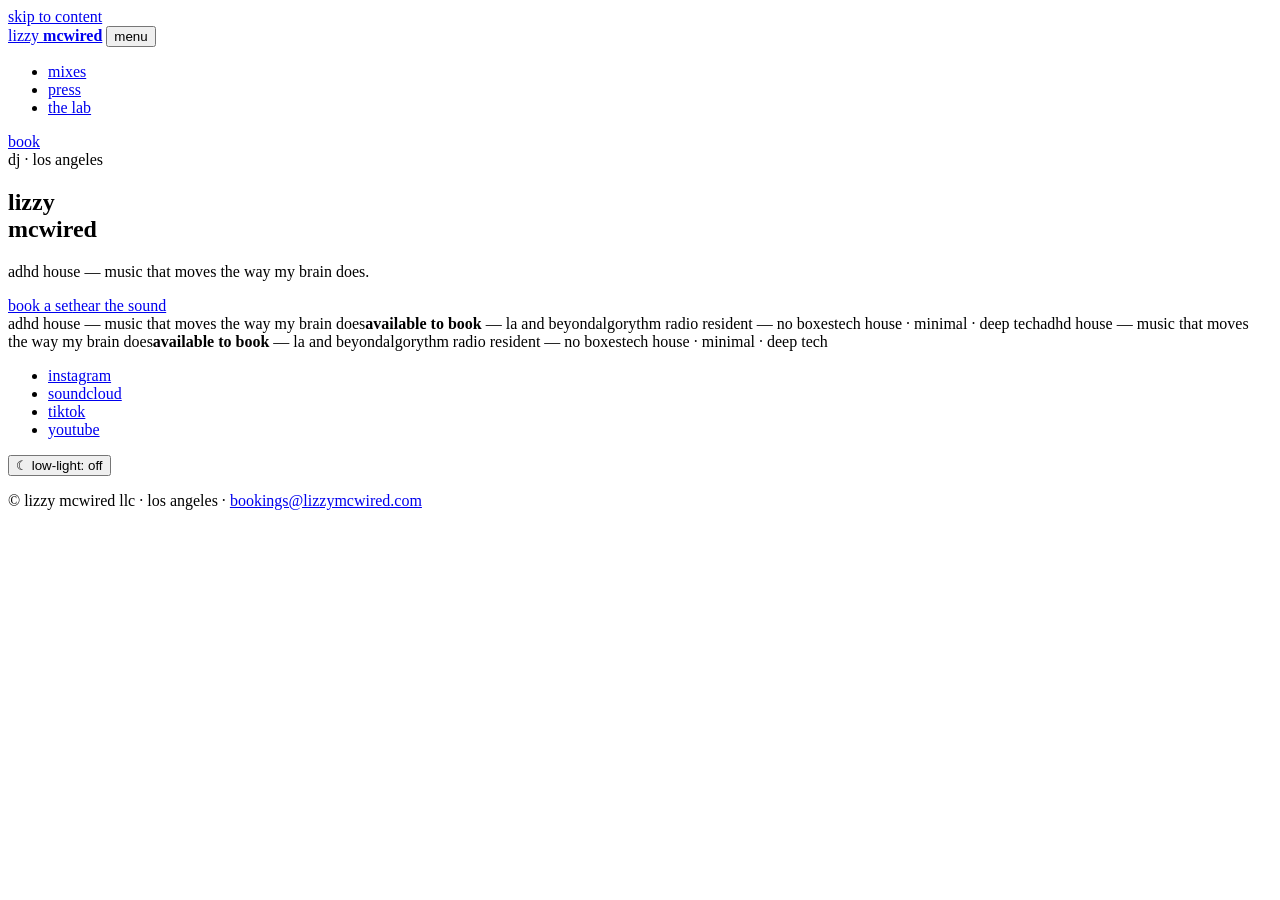
==== site/index.html @ ab73b7fa "M1: foundation — tokens, base system, shell, stubs, redirects, slates - zero-build static site publi" ====
<!DOCTYPE html>
<html lang="en">
<head>
<meta charset="UTF-8">
<meta name="viewport" content="width=device-width, initial-scale=1.0, viewport-fit=cover">
<title>lizzy mcwired — dj · los angeles · adhd house</title>
<meta name="description" content="lizzy mcwired. dj, los angeles. adhd house — music that moves the way my brain does. bookings, mixes, press.">
<meta name="theme-color" content="#0a0a0c">
<link rel="canonical" href="https://lizzymcwired.com/">
<meta property="og:title" content="lizzy mcwired — dj · los angeles">
<meta property="og:description" content="adhd house — music that moves the way my brain does. bookings, mixes, press.">
<meta property="og:image" content="https://lizzymcwired.com/assets/img/logo-512.png">
<meta property="og:type" content="website">
<script>try{if(localStorage.getItem('lm-mode')==='low')document.documentElement.dataset.mode='low'}catch(e){}</script>
<link rel="preload" href="/assets/fonts/unbounded-var.woff2" as="font" type="font/woff2" crossorigin>
<link rel="preload" href="/assets/fonts/space-grotesk-var.woff2" as="font" type="font/woff2" crossorigin>
<link rel="stylesheet" href="/assets/css/tokens.css">
<link rel="stylesheet" href="/assets/css/base.css">
<link rel="icon" href="/assets/img/favicon-64.png" type="image/png">
<link rel="apple-touch-icon" href="/assets/img/apple-touch-icon.png">
</head>
<body>
<a class="skip" href="#main">skip to content</a>

<header class="nav">
  <div class="container nav-inner">
    <a class="wordmark" href="/">lizzy <b>mcwired</b></a>
    <button class="nav-toggle" aria-expanded="false" aria-controls="nav-links">menu</button>
    <nav aria-label="main">
      <ul class="nav-links" id="nav-links">
        <li><a href="/mixes/">mixes</a></li>
        <li><a href="/press/">press</a></li>
        <li><a href="/lab/">the lab</a></li>
      </ul>
    </nav>
    <a class="nav-book" href="/book/">book</a>
  </div>
</header>

<main id="main">
  <section class="section" style="padding-top:calc(var(--nav-h) + var(--sp-7))">
    <div class="container">
      <span class="eyebrow reveal">dj · los angeles</span>
      <h1 class="reveal">lizzy<br>mc<span style="color:var(--signal-ink)">wired</span></h1>
      <p class="lede reveal" style="margin-top:var(--sp-4)">adhd house — music that moves the way my brain does.</p>
      <div class="reveal" style="margin-top:var(--sp-5); display:flex; gap:var(--sp-3); flex-wrap:wrap">
        <a class="btn" href="/book/">book a set</a>
        <a class="btn btn-ghost" href="/mixes/">hear the sound</a>
      </div>
    </div>
  </section>

  <div class="ticker" aria-hidden="true">
    <div class="ticker-track">
      <span>adhd house — music that moves the way my brain does</span><span><b>available to book</b> — la and beyond</span><span>algorythm radio resident — no boxes</span><span>tech house · minimal · deep tech</span><span>adhd house — music that moves the way my brain does</span><span><b>available to book</b> — la and beyond</span><span>algorythm radio resident — no boxes</span><span>tech house · minimal · deep tech</span>
    </div>
  </div>

  <!-- M2 builds the real home below: featured mix, next dates, book strip, newsletter -->
</main>

<footer class="footer">
  <div class="container footer-inner">
    <ul class="footer-social">
      <li><a href="https://www.instagram.com/lizzy.mcwired" rel="me noopener" target="_blank">instagram</a></li>
      <li><a href="https://soundcloud.com/lizbeth-marquez-358898478" rel="me noopener" target="_blank">soundcloud</a></li>
      <li><a href="https://www.tiktok.com/@lizzy.mcwired" rel="me noopener" target="_blank">tiktok</a></li>
      <li><a href="https://youtube.com/@lizzy-mc-wired" rel="me noopener" target="_blank">youtube</a></li>
    </ul>
    <button class="mode-toggle" aria-pressed="false">☾ low-light: off</button>
    <p class="footer-legal">© lizzy mcwired llc · los angeles · <a href="mailto:bookings@lizzymcwired.com">bookings@lizzymcwired.com</a></p>
  </div>
</footer>

<script src="/assets/js/site.js" defer></script>
</body>
</html>
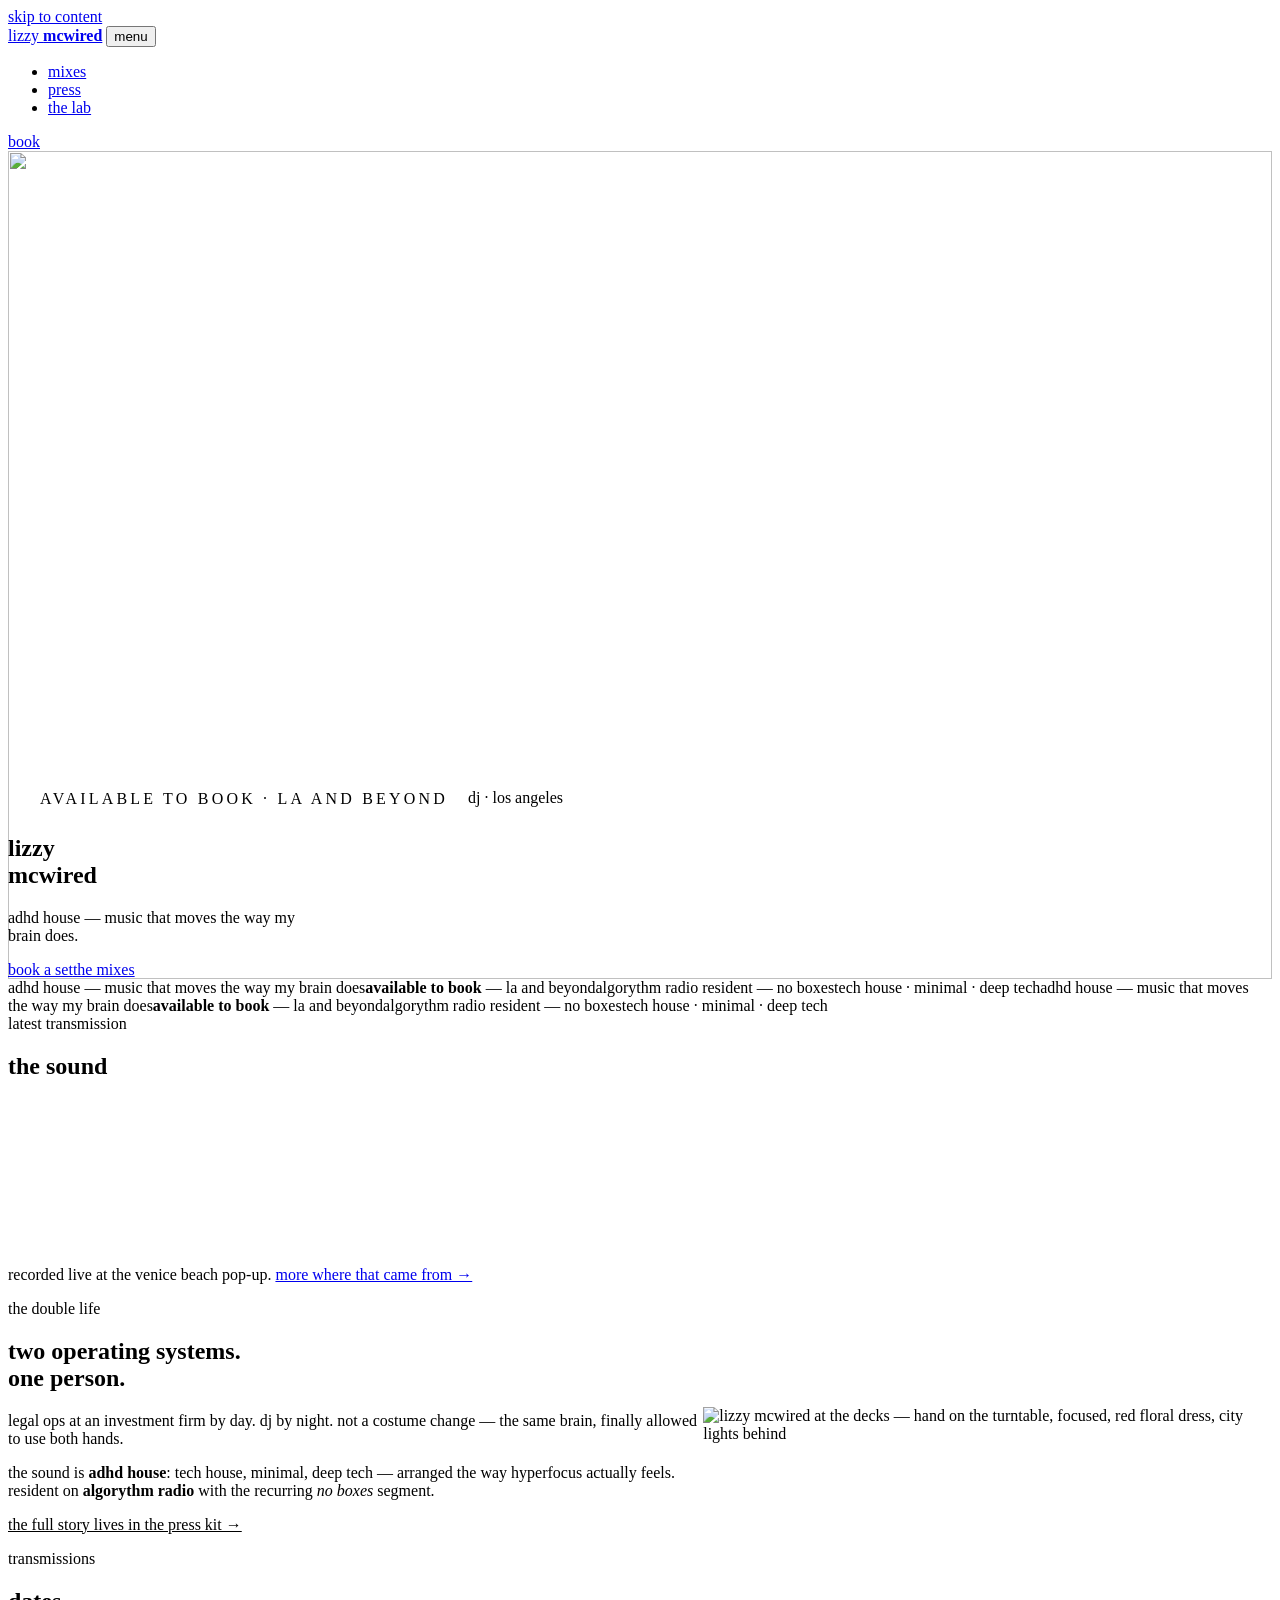
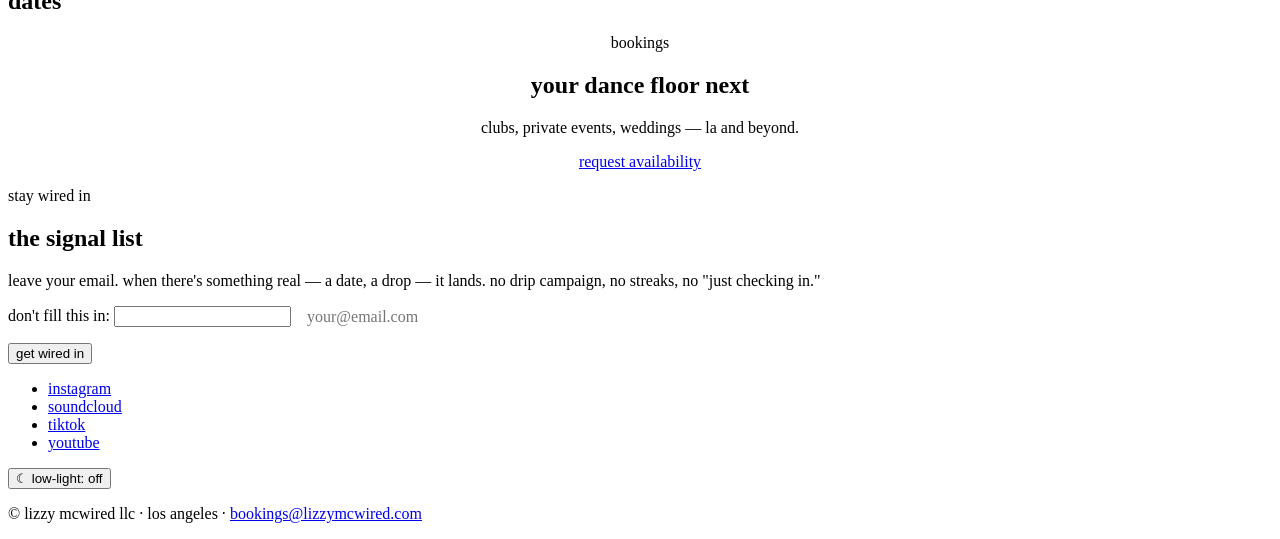
==== commit 39276f57: "M2: home — hero, eager featured mix, dates from events.json, book strip, signal list - hero: pirate-" ====
--- a/site/index.html
+++ b/site/index.html
@@ -9,7 +9,7 @@
 <link rel="canonical" href="https://lizzymcwired.com/">
 <meta property="og:title" content="lizzy mcwired — dj · los angeles">
 <meta property="og:description" content="adhd house — music that moves the way my brain does. bookings, mixes, press.">
-<meta property="og:image" content="https://lizzymcwired.com/assets/img/logo-512.png">
+<meta property="og:image" content="https://lizzymcwired.com/assets/img/hero-pirate-red-1600.jpg">
 <meta property="og:type" content="website">
 <script>try{if(localStorage.getItem('lm-mode')==='low')document.documentElement.dataset.mode='low'}catch(e){}</script>
 <link rel="preload" href="/assets/fonts/unbounded-var.woff2" as="font" type="font/woff2" crossorigin>
@@ -18,6 +18,50 @@
 <link rel="stylesheet" href="/assets/css/base.css">
 <link rel="icon" href="/assets/img/favicon-64.png" type="image/png">
 <link rel="apple-touch-icon" href="/assets/img/apple-touch-icon.png">
+<style>
+  /* home-only */
+  .hero{
+    position:relative; min-height:92dvh; display:flex; align-items:flex-end;
+    padding-block:calc(var(--nav-h) + var(--sp-5)) var(--sp-6);
+  }
+  .hero-bg{position:absolute; inset:0; z-index:-1; overflow:hidden}
+  .hero-bg img{width:100%; height:100%; object-fit:cover; object-position:center 40%}
+  .hero-bg::after{
+    content:""; position:absolute; inset:0;
+    background:linear-gradient(to top, var(--bg) 4%, rgba(10,10,12,.55) 45%, rgba(10,10,12,.35));
+  }
+  .status{
+    display:inline-flex; align-items:center; gap:.5rem;
+    font-family:var(--f-mono); font-size:var(--t-xs); letter-spacing:.2em; text-transform:uppercase;
+    color:var(--ink); border:1px solid var(--line); border-radius:999px; padding:.45rem 1rem;
+    background:color-mix(in srgb, var(--bg) 60%, transparent); margin-bottom:var(--sp-4);
+  }
+  .status::before{content:""; width:8px; height:8px; border-radius:50%; background:var(--signal); box-shadow:0 0 10px var(--glow); animation:pulse 2.4s infinite}
+  @keyframes pulse{50%{opacity:.4}}
+  @media (prefers-reduced-motion:reduce){ .status::before{animation:none} }
+  .sc-embed{border:1px solid var(--line); border-radius:var(--r-m); overflow:hidden; background:var(--surface)}
+  .sc-embed iframe{display:block; width:100%; border:0}
+  .split{display:grid; gap:var(--sp-5); align-items:center; grid-template-columns:1fr}
+  @media (min-width:820px){ .split{grid-template-columns:1.1fr .9fr} }
+  .date-row{
+    display:grid; grid-template-columns:8.5rem 1fr auto; gap:var(--sp-3); align-items:center;
+    padding:var(--sp-3) 0; border-bottom:1px solid var(--line);
+  }
+  .date-row small{display:block; color:var(--dim); font-size:var(--t-s)}
+  .date-row.past{opacity:.45}
+  .date-when{color:var(--signal-ink)}
+  .past-label{margin-top:var(--sp-4)}
+  @media (max-width:560px){ .date-row{grid-template-columns:1fr; gap:.3rem} }
+  .bookstrip{
+    text-align:center; border-block:1px solid var(--line); background:var(--surface);
+  }
+  .newsletter form{display:flex; gap:var(--sp-3); max-width:34rem; flex-wrap:wrap}
+  .newsletter input[type=email]{
+    flex:1 1 14rem; font:inherit; color:var(--ink); background:var(--surface);
+    border:1px solid var(--line); border-radius:var(--r-s); padding:.9rem 1rem;
+  }
+  .newsletter input[type=email]:focus{outline:2px solid var(--glitch); border-color:transparent}
+</style>
 </head>
 <body>
 <a class="skip" href="#main">skip to content</a>
@@ -38,14 +82,21 @@
 </header>
 
 <main id="main">
-  <section class="section" style="padding-top:calc(var(--nav-h) + var(--sp-7))">
+  <section class="hero">
+    <div class="hero-bg" aria-hidden="true">
+      <img src="/assets/img/hero-pirate-red-960.jpg"
+           srcset="/assets/img/hero-pirate-red-480.jpg 480w, /assets/img/hero-pirate-red-960.jpg 960w, /assets/img/hero-pirate-red-1600.jpg 1600w"
+           sizes="100vw" alt="" fetchpriority="high">
+      <!-- SHOT LIST #1: replace with hero-club-wide.jpg when it exists (see slates) -->
+    </div>
     <div class="container">
-      <span class="eyebrow reveal">dj · los angeles</span>
-      <h1 class="reveal">lizzy<br>mc<span style="color:var(--signal-ink)">wired</span></h1>
-      <p class="lede reveal" style="margin-top:var(--sp-4)">adhd house — music that moves the way my brain does.</p>
-      <div class="reveal" style="margin-top:var(--sp-5); display:flex; gap:var(--sp-3); flex-wrap:wrap">
+      <p class="status">available to book · la and beyond</p>
+      <span class="eyebrow">dj · los angeles</span>
+      <h1>lizzy<br>mc<span style="color:var(--signal-ink)">wired</span></h1>
+      <p class="lede" style="margin-top:var(--sp-4); max-width:36ch">adhd house — music that moves the way my brain does.</p>
+      <div style="margin-top:var(--sp-5); display:flex; gap:var(--sp-3); flex-wrap:wrap">
         <a class="btn" href="/book/">book a set</a>
-        <a class="btn btn-ghost" href="/mixes/">hear the sound</a>
+        <a class="btn btn-ghost" href="/mixes/">the mixes</a>
       </div>
     </div>
   </section>
@@ -56,7 +107,70 @@
     </div>
   </div>
 
-  <!-- M2 builds the real home below: featured mix, next dates, book strip, newsletter -->
+  <section class="section" id="sound">
+    <div class="container">
+      <span class="eyebrow reveal">latest transmission</span>
+      <h2 class="reveal">the sound</h2>
+      <div class="sc-embed reveal">
+        <!-- the one eager embed on the site (approved revision 5): a booker hears her without a click -->
+        <iframe title="soundcloud player — venice beach pop up, live set by lizzy mcwired" height="166" allow="autoplay"
+          src="https://w.soundcloud.com/player/?url=https%3A//soundcloud.com/lizbeth-marquez-358898478/venice-beach-pop-up&color=%23ff2222&auto_play=false&hide_related=true&show_comments=false&show_user=true&show_reposts=false&show_teaser=false"></iframe>
+      </div>
+      <p class="dim reveal" style="margin-top:var(--sp-3)">recorded live at the venice beach pop-up. <a href="/mixes/">more where that came from →</a></p>
+    </div>
+  </section>
+
+  <section class="section" style="padding-top:0">
+    <div class="container split">
+      <div>
+        <span class="eyebrow reveal">the double life</span>
+        <h2 class="reveal">two operating systems.<br>one person.</h2>
+        <p class="reveal">legal ops at an investment firm by day. dj by night. not a costume change — the same brain, finally allowed to use both hands.</p>
+        <p class="reveal" style="margin-top:var(--sp-3)">the sound is <strong>adhd house</strong>: tech house, minimal, deep tech — arranged the way hyperfocus actually feels. resident on <strong>algorythm radio</strong> with the recurring <em>no boxes</em> segment.</p>
+        <p class="reveal" style="margin-top:var(--sp-4)"><a class="mono" style="color:var(--signal-ink)" href="/press/">the full story lives in the press kit →</a></p>
+      </div>
+      <div class="frame reveal">
+        <img src="/assets/img/yacht-focused-700.jpg"
+             srcset="/assets/img/yacht-focused-700.jpg 700w, /assets/img/yacht-focused-1200.jpg 1200w"
+             sizes="(min-width:820px) 45vw, 92vw"
+             width="1200" height="1600" loading="lazy"
+             alt="lizzy mcwired at the decks — hand on the turntable, focused, red floral dress, city lights behind">
+      </div>
+    </div>
+  </section>
+
+  <section class="section" id="dates-section" style="padding-top:0">
+    <div class="container">
+      <span class="eyebrow reveal">transmissions</span>
+      <h2 class="reveal">dates</h2>
+      <div id="dates" class="reveal">
+        <noscript><p class="lede">dates live at <a href="https://www.instagram.com/lizzy.mcwired">@lizzy.mcwired</a>.</p></noscript>
+      </div>
+    </div>
+  </section>
+
+  <section class="section bookstrip">
+    <div class="container">
+      <span class="eyebrow reveal">bookings</span>
+      <h2 class="reveal">your dance floor next</h2>
+      <p class="lede reveal" style="margin-inline:auto">clubs, private events, weddings — la and beyond.</p>
+      <p class="reveal" style="margin-top:var(--sp-4)"><a class="btn" href="/book/">request availability</a></p>
+    </div>
+  </section>
+
+  <section class="section newsletter">
+    <div class="container">
+      <span class="eyebrow reveal">stay wired in</span>
+      <h2 class="reveal">the signal list</h2>
+      <p class="reveal" style="margin-bottom:var(--sp-4)">leave your email. when there's something real — a date, a drop — it lands. no drip campaign, no streaks, no "just checking in."</p>
+      <form class="reveal" name="newsletter" method="POST" action="/thanks/" data-netlify="true" netlify-honeypot="bot-field">
+        <input type="hidden" name="form-name" value="newsletter">
+        <p class="hp"><label>don't fill this in: <input name="bot-field"></label></p>
+        <input type="email" name="email" required placeholder="your@email.com" aria-label="email address">
+        <button class="btn" type="submit">get wired in</button>
+      </form>
+    </div>
+  </section>
 </main>
 
 <footer class="footer">
@@ -73,5 +187,6 @@
 </footer>
 
 <script src="/assets/js/site.js" defer></script>
+<script src="/assets/js/events.js" defer></script>
 </body>
 </html>
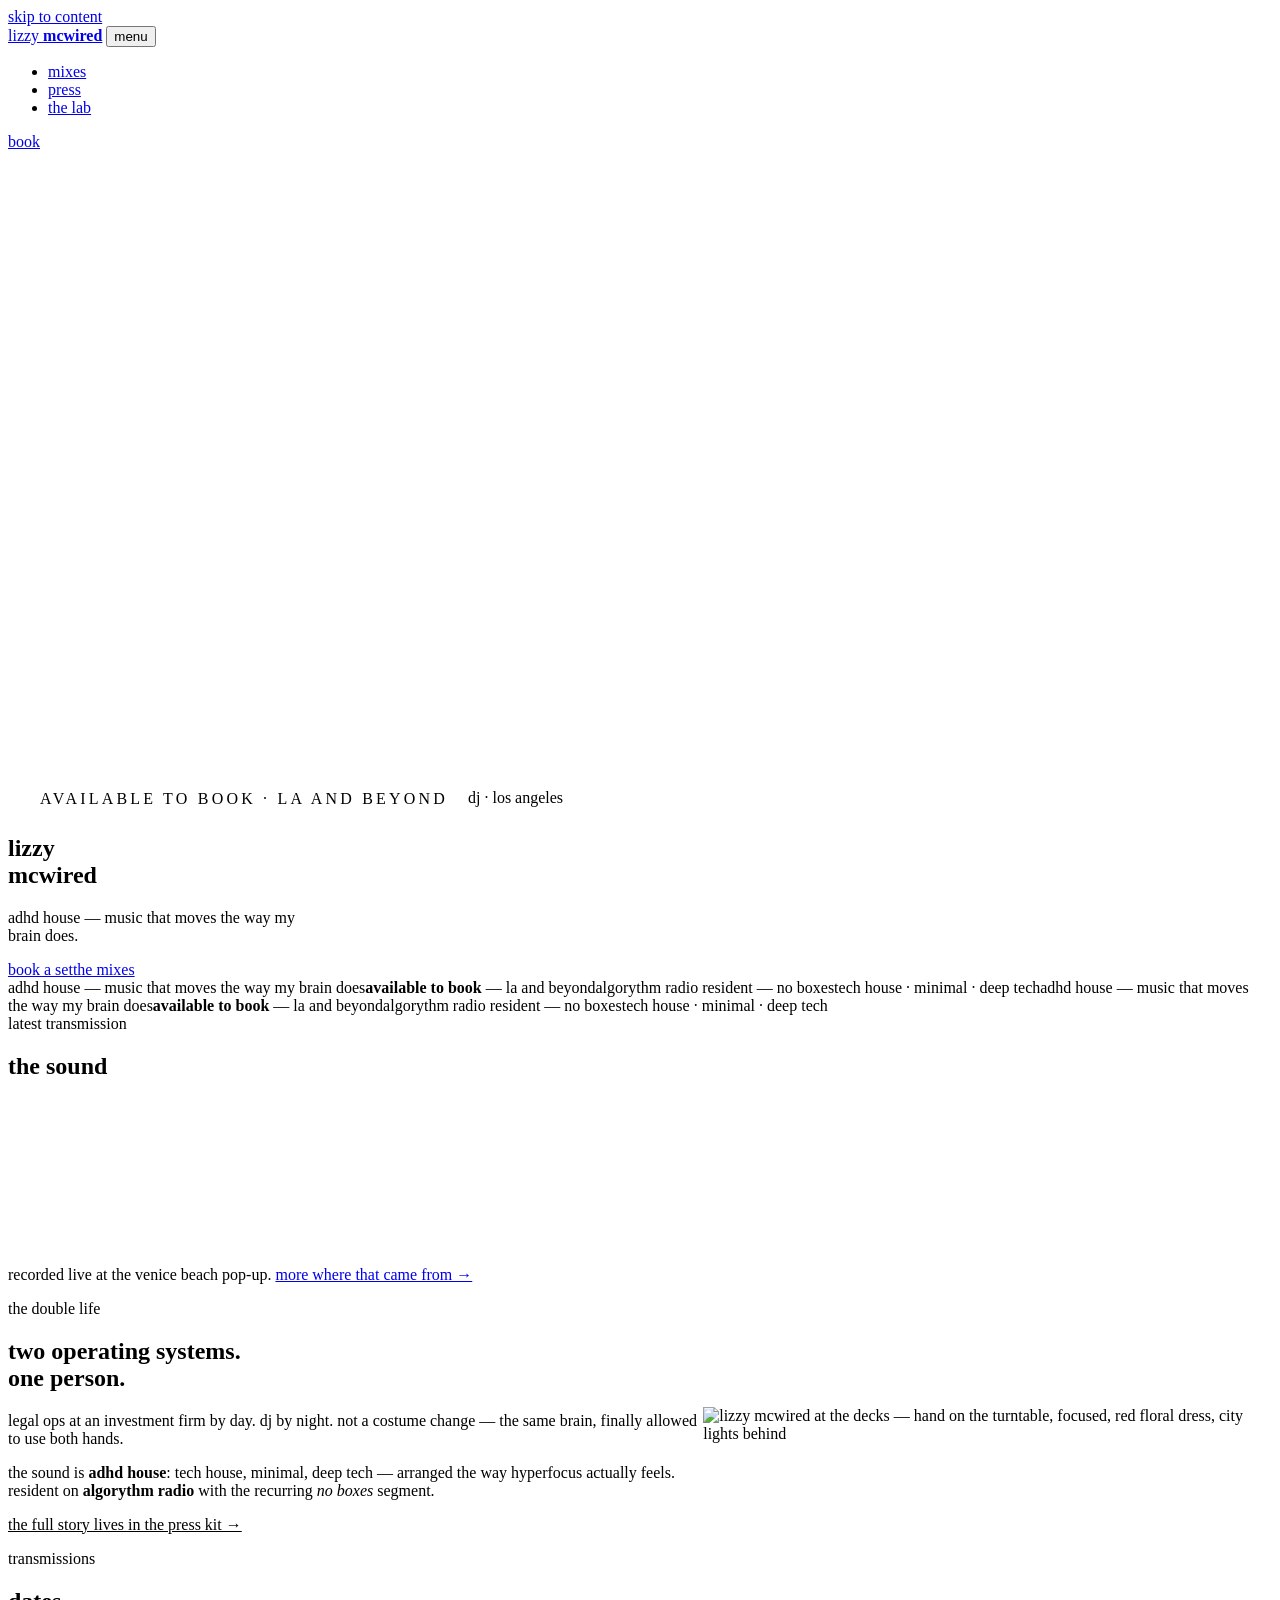
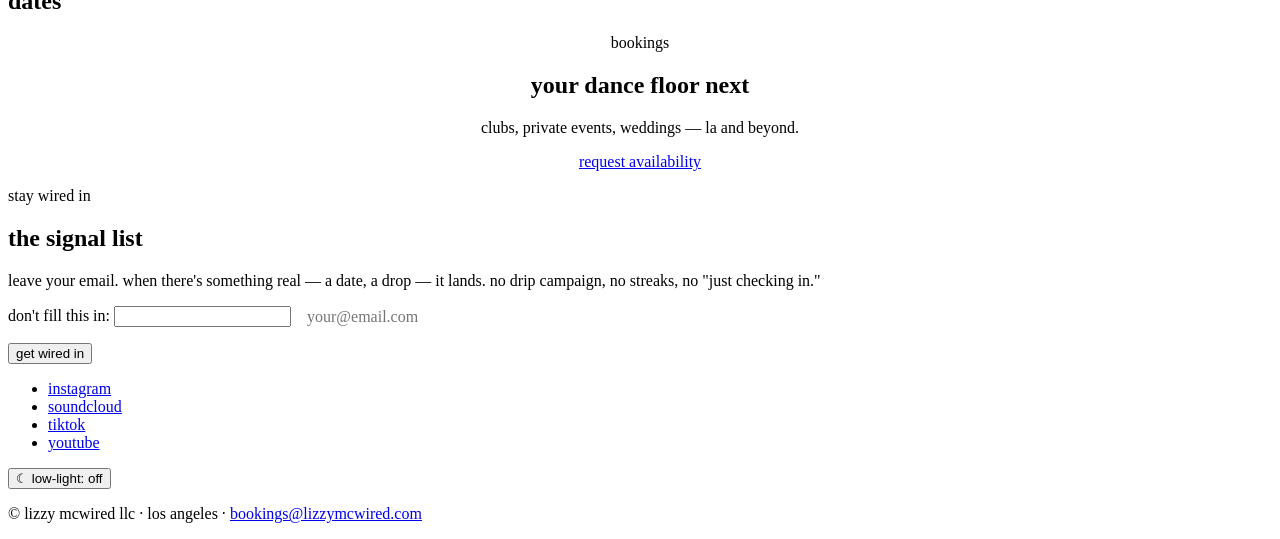
==== commit 5d222f57: "M3: mixes — facade cards from mixes.json, algorythm residency block - all embeds click-to-load (revi" ====
--- a/site/index.html
+++ b/site/index.html
@@ -158,7 +158,7 @@
     </div>
   </section>
 
-  <section class="section newsletter">
+  <section class="section newsletter" id="signal">
     <div class="container">
       <span class="eyebrow reveal">stay wired in</span>
       <h2 class="reveal">the signal list</h2>
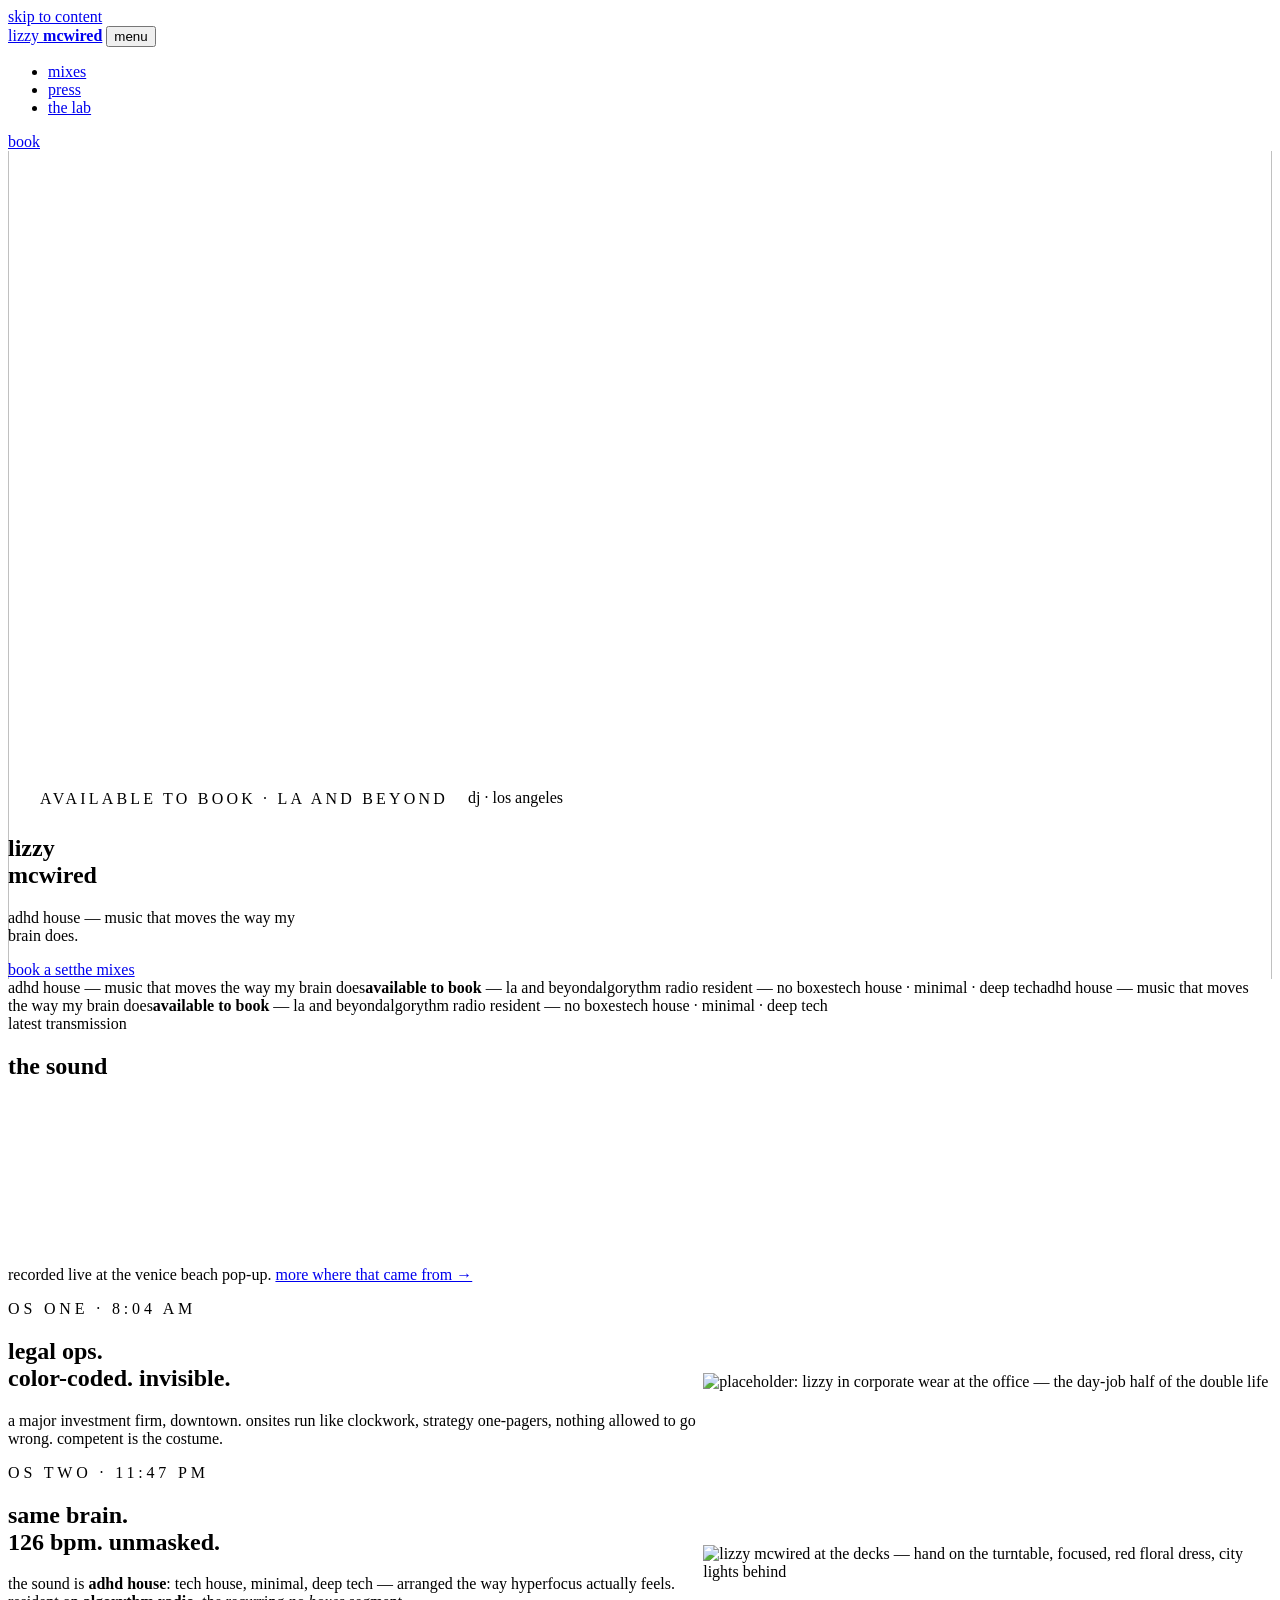
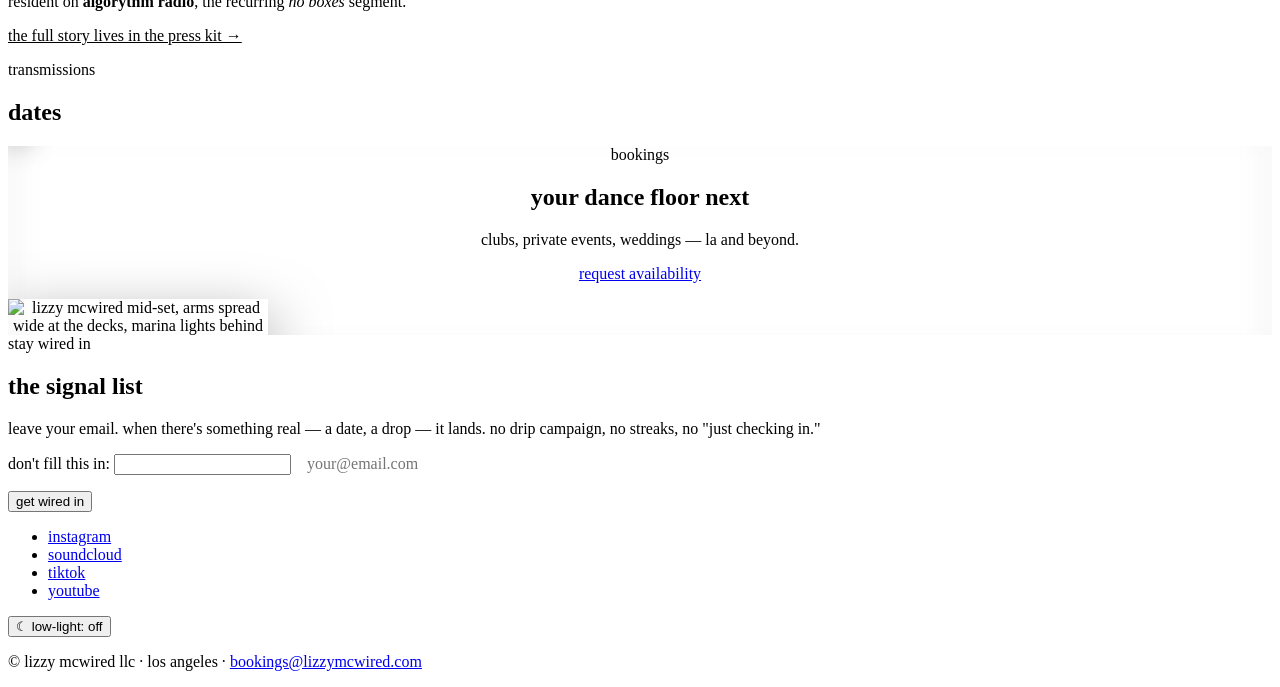
==== commit a98fbdf0: "Motion retrofit (M1-M4): GSAP foundation, booth-pin home, layered bookstrip - motion.js implements M" ====
--- a/site/index.html
+++ b/site/index.html
@@ -23,9 +23,10 @@
   .hero{
     position:relative; min-height:92dvh; display:flex; align-items:flex-end;
     padding-block:calc(var(--nav-h) + var(--sp-5)) var(--sp-6);
-  }
-  .hero-bg{position:absolute; inset:0; z-index:-1; overflow:hidden}
-  .hero-bg img{width:100%; height:100%; object-fit:cover; object-position:center 40%}
+    overflow:hidden;
+  }
+  .hero-bg{position:absolute; inset:-8% 0; z-index:-1; overflow:hidden}
+  .hero-bg img{width:100%; height:100%; object-fit:cover; object-position:70% 45%}
   .hero-bg::after{
     content:""; position:absolute; inset:0;
     background:linear-gradient(to top, var(--bg) 4%, rgba(10,10,12,.55) 45%, rgba(10,10,12,.35));
@@ -41,8 +42,14 @@
   @media (prefers-reduced-motion:reduce){ .status::before{animation:none} }
   .sc-embed{border:1px solid var(--line); border-radius:var(--r-m); overflow:hidden; background:var(--surface)}
   .sc-embed iframe{display:block; width:100%; border:0}
-  .split{display:grid; gap:var(--sp-5); align-items:center; grid-template-columns:1fr}
-  @media (min-width:820px){ .split{grid-template-columns:1.1fr .9fr} }
+
+  /* booth-pin panes (default = stacked static; .pinned applied by motion.js) */
+  .pane-grid{display:grid; gap:var(--sp-5); align-items:center; grid-template-columns:1fr}
+  @media (min-width:820px){ .pane-grid{grid-template-columns:1.1fr .9fr} }
+  .os-tag{font-family:var(--f-mono); font-size:var(--t-xs); letter-spacing:.24em; text-transform:uppercase; color:var(--dim); margin-bottom:var(--sp-3); display:block}
+  .pane-day .os-tag b{color:var(--glitch); font-weight:400}
+  .pane-night .os-tag b{color:var(--signal-ink); font-weight:400}
+
   .date-row{
     display:grid; grid-template-columns:8.5rem 1fr auto; gap:var(--sp-3); align-items:center;
     padding:var(--sp-3) 0; border-bottom:1px solid var(--line);
@@ -52,9 +59,17 @@
   .date-when{color:var(--signal-ink)}
   .past-label{margin-top:var(--sp-4)}
   @media (max-width:560px){ .date-row{grid-template-columns:1fr; gap:.3rem} }
-  .bookstrip{
-    text-align:center; border-block:1px solid var(--line); background:var(--surface);
-  }
+
+  /* bookstrip — layered depth pair */
+  .bookstrip{position:relative; overflow:hidden; border-block:1px solid var(--line); background:var(--surface); text-align:center}
+  .strip-bg{position:absolute; inset:-12% 0; z-index:0}
+  .strip-bg img{width:100%; height:100%; object-fit:cover; filter:blur(14px) brightness(.35)}
+  .strip-fg{
+    position:relative; z-index:1; width:min(260px,60vw); margin:var(--sp-5) auto 0;
+    border-radius:var(--r-m); overflow:hidden; box-shadow:0 24px 60px rgba(0,0,0,.5);
+  }
+  .bookstrip .container{position:relative; z-index:1}
+
   .newsletter form{display:flex; gap:var(--sp-3); max-width:34rem; flex-wrap:wrap}
   .newsletter input[type=email]{
     flex:1 1 14rem; font:inherit; color:var(--ink); background:var(--surface);
@@ -84,17 +99,18 @@
 <main id="main">
   <section class="hero">
     <div class="hero-bg" aria-hidden="true">
-      <img src="/assets/img/hero-pirate-red-960.jpg"
+      <!-- depth-drift: the room moves slower than the name — you're walking in -->
+      <img src="/assets/img/hero-pirate-red-960.jpg" data-drift="6"
            srcset="/assets/img/hero-pirate-red-480.jpg 480w, /assets/img/hero-pirate-red-960.jpg 960w, /assets/img/hero-pirate-red-1600.jpg 1600w"
            sizes="100vw" alt="" fetchpriority="high">
-      <!-- SHOT LIST #1: replace with hero-club-wide.jpg when it exists (see slates) -->
-    </div>
-    <div class="container">
-      <p class="status">available to book · la and beyond</p>
-      <span class="eyebrow">dj · los angeles</span>
-      <h1>lizzy<br>mc<span style="color:var(--signal-ink)">wired</span></h1>
-      <p class="lede" style="margin-top:var(--sp-4); max-width:36ch">adhd house — music that moves the way my brain does.</p>
-      <div style="margin-top:var(--sp-5); display:flex; gap:var(--sp-3); flex-wrap:wrap">
+      <!-- SHOT LIST #1: replace with hero-club-wide.jpg when it exists -->
+    </div>
+    <div class="container">
+      <p class="status sig-meta">available to book · la and beyond</p>
+      <span class="eyebrow sig-meta">dj · los angeles</span>
+      <h1><span class="sig-line">lizzy</span><br><span class="sig-line">mc<span class="sig-glitch" style="color:var(--signal-ink); display:inline-block">wired</span></span></h1>
+      <p class="lede sig-meta" style="margin-top:var(--sp-4); max-width:36ch">adhd house — music that moves the way my brain does.</p>
+      <div class="sig-meta" style="margin-top:var(--sp-5); display:flex; gap:var(--sp-3); flex-wrap:wrap">
         <a class="btn" href="/book/">book a set</a>
         <a class="btn btn-ghost" href="/mixes/">the mixes</a>
       </div>
@@ -109,61 +125,93 @@
 
   <section class="section" id="sound">
     <div class="container">
-      <span class="eyebrow reveal">latest transmission</span>
-      <h2 class="reveal">the sound</h2>
-      <div class="sc-embed reveal">
+      <div class="sweep" aria-hidden="true" style="margin-bottom:var(--sp-5)"></div>
+      <span class="eyebrow" data-mt>latest transmission</span>
+      <h2 data-tt>the sound</h2>
+      <div class="sc-embed" data-mt>
         <!-- the one eager embed on the site (approved revision 5): a booker hears her without a click -->
         <iframe title="soundcloud player — venice beach pop up, live set by lizzy mcwired" height="166" allow="autoplay"
           src="https://w.soundcloud.com/player/?url=https%3A//soundcloud.com/lizbeth-marquez-358898478/venice-beach-pop-up&color=%23ff2222&auto_play=false&hide_related=true&show_comments=false&show_user=true&show_reposts=false&show_teaser=false"></iframe>
       </div>
-      <p class="dim reveal" style="margin-top:var(--sp-3)">recorded live at the venice beach pop-up. <a href="/mixes/">more where that came from →</a></p>
-    </div>
-  </section>
-
-  <section class="section" style="padding-top:0">
-    <div class="container split">
-      <div>
-        <span class="eyebrow reveal">the double life</span>
-        <h2 class="reveal">two operating systems.<br>one person.</h2>
-        <p class="reveal">legal ops at an investment firm by day. dj by night. not a costume change — the same brain, finally allowed to use both hands.</p>
-        <p class="reveal" style="margin-top:var(--sp-3)">the sound is <strong>adhd house</strong>: tech house, minimal, deep tech — arranged the way hyperfocus actually feels. resident on <strong>algorythm radio</strong> with the recurring <em>no boxes</em> segment.</p>
-        <p class="reveal" style="margin-top:var(--sp-4)"><a class="mono" style="color:var(--signal-ink)" href="/press/">the full story lives in the press kit →</a></p>
-      </div>
-      <div class="frame reveal">
-        <img src="/assets/img/yacht-focused-700.jpg"
-             srcset="/assets/img/yacht-focused-700.jpg 700w, /assets/img/yacht-focused-1200.jpg 1200w"
-             sizes="(min-width:820px) 45vw, 92vw"
-             width="1200" height="1600" loading="lazy"
-             alt="lizzy mcwired at the decks — hand on the turntable, focused, red floral dress, city lights behind">
-      </div>
-    </div>
-  </section>
-
-  <section class="section" id="dates-section" style="padding-top:0">
-    <div class="container">
-      <span class="eyebrow reveal">transmissions</span>
-      <h2 class="reveal">dates</h2>
-      <div id="dates" class="reveal">
+      <p class="dim" data-mt style="margin-top:var(--sp-3)">recorded live at the venice beach pop-up. <a href="/mixes/">more where that came from →</a></p>
+    </div>
+  </section>
+
+  <!-- booth-pin: scrolling literally switches her operating system.
+       default (no-js / reduced-motion / mobile): two readable stacked blocks. -->
+  <section class="pin-stage" data-pin aria-label="the double life">
+    <div class="pin-viewport">
+      <div class="pane pane-day" data-pane="day">
+        <div class="container pane-grid">
+          <div>
+            <span class="os-tag"><b>os one</b> · 8:04 am</span>
+            <h2 data-tt>legal ops.<br>color-coded. invisible.</h2>
+            <p>a major investment firm, downtown. onsites run like clockwork, strategy one-pagers, nothing allowed to go wrong. competent is the costume.</p>
+          </div>
+          <div class="frame">
+            <!-- SHOT LIST #3: double-life-office.jpg replaces this slate -->
+            <img src="/assets/img/slates/double-life-office.svg" width="1000" height="1500" loading="lazy"
+                 alt="placeholder: lizzy in corporate wear at the office — the day-job half of the double life">
+          </div>
+        </div>
+      </div>
+      <div class="pane pane-night" data-pane="night">
+        <div class="container pane-grid">
+          <div>
+            <span class="os-tag"><b>os two</b> · 11:47 pm</span>
+            <h2 data-tt>same brain.<br>126 bpm. unmasked.</h2>
+            <p>the sound is <strong>adhd house</strong>: tech house, minimal, deep tech — arranged the way hyperfocus actually feels. resident on <strong>algorythm radio</strong>, the recurring <em>no boxes</em> segment.</p>
+            <p style="margin-top:var(--sp-4)"><a class="mono" style="color:var(--signal-ink)" href="/press/">the full story lives in the press kit →</a></p>
+          </div>
+          <div class="frame">
+            <img src="/assets/img/yacht-focused-700.jpg"
+                 srcset="/assets/img/yacht-focused-700.jpg 700w, /assets/img/yacht-focused-1200.jpg 1200w"
+                 sizes="(min-width:820px) 45vw, 92vw"
+                 width="1200" height="1600" loading="lazy"
+                 alt="lizzy mcwired at the decks — hand on the turntable, focused, red floral dress, city lights behind">
+          </div>
+        </div>
+      </div>
+    </div>
+  </section>
+
+  <section class="section" id="dates-section">
+    <div class="container">
+      <div class="sweep" aria-hidden="true" style="margin-bottom:var(--sp-5)"></div>
+      <span class="eyebrow" data-mt>transmissions</span>
+      <h2 data-tt>dates</h2>
+      <div id="dates" data-mt>
         <noscript><p class="lede">dates live at <a href="https://www.instagram.com/lizzy.mcwired">@lizzy.mcwired</a>.</p></noscript>
       </div>
     </div>
   </section>
 
   <section class="section bookstrip">
-    <div class="container">
-      <span class="eyebrow reveal">bookings</span>
-      <h2 class="reveal">your dance floor next</h2>
-      <p class="lede reveal" style="margin-inline:auto">clubs, private events, weddings — la and beyond.</p>
-      <p class="reveal" style="margin-top:var(--sp-4)"><a class="btn" href="/book/">request availability</a></p>
+    <div class="strip-bg" aria-hidden="true">
+      <img src="/assets/img/yacht-crowd-900.jpg"
+           srcset="/assets/img/yacht-crowd-900.jpg 900w, /assets/img/yacht-crowd-1600.jpg 1600w"
+           sizes="100vw" loading="lazy" alt="" data-drift="8">
+    </div>
+    <div class="container">
+      <span class="eyebrow" data-mt>bookings</span>
+      <h2 data-tt>your dance floor next</h2>
+      <p class="lede" data-mt style="margin-inline:auto">clubs, private events, weddings — la and beyond.</p>
+      <p data-mt style="margin-top:var(--sp-4)"><a class="btn" href="/book/">request availability</a></p>
+      <div class="strip-fg" data-drift="-4">
+        <img src="/assets/img/yacht-arms-open-700.jpg"
+             srcset="/assets/img/yacht-arms-open-700.jpg 700w, /assets/img/yacht-arms-open-1100.jpg 1100w"
+             sizes="260px" width="1100" height="1467" loading="lazy"
+             alt="lizzy mcwired mid-set, arms spread wide at the decks, marina lights behind">
+      </div>
     </div>
   </section>
 
   <section class="section newsletter" id="signal">
     <div class="container">
-      <span class="eyebrow reveal">stay wired in</span>
-      <h2 class="reveal">the signal list</h2>
-      <p class="reveal" style="margin-bottom:var(--sp-4)">leave your email. when there's something real — a date, a drop — it lands. no drip campaign, no streaks, no "just checking in."</p>
-      <form class="reveal" name="newsletter" method="POST" action="/thanks/" data-netlify="true" netlify-honeypot="bot-field">
+      <span class="eyebrow" data-mt>stay wired in</span>
+      <h2 data-tt>the signal list</h2>
+      <p data-mt style="margin-bottom:var(--sp-4)">leave your email. when there's something real — a date, a drop — it lands. no drip campaign, no streaks, no "just checking in."</p>
+      <form data-mt name="newsletter" method="POST" action="/thanks/" data-netlify="true" netlify-honeypot="bot-field">
         <input type="hidden" name="form-name" value="newsletter">
         <p class="hp"><label>don't fill this in: <input name="bot-field"></label></p>
         <input type="email" name="email" required placeholder="your@email.com" aria-label="email address">
@@ -188,5 +236,8 @@
 
 <script src="/assets/js/site.js" defer></script>
 <script src="/assets/js/events.js" defer></script>
+<script src="https://cdnjs.cloudflare.com/ajax/libs/gsap/3.12.5/gsap.min.js" defer></script>
+<script src="https://cdnjs.cloudflare.com/ajax/libs/gsap/3.12.5/ScrollTrigger.min.js" defer></script>
+<script src="/assets/js/motion.js" defer></script>
 </body>
 </html>
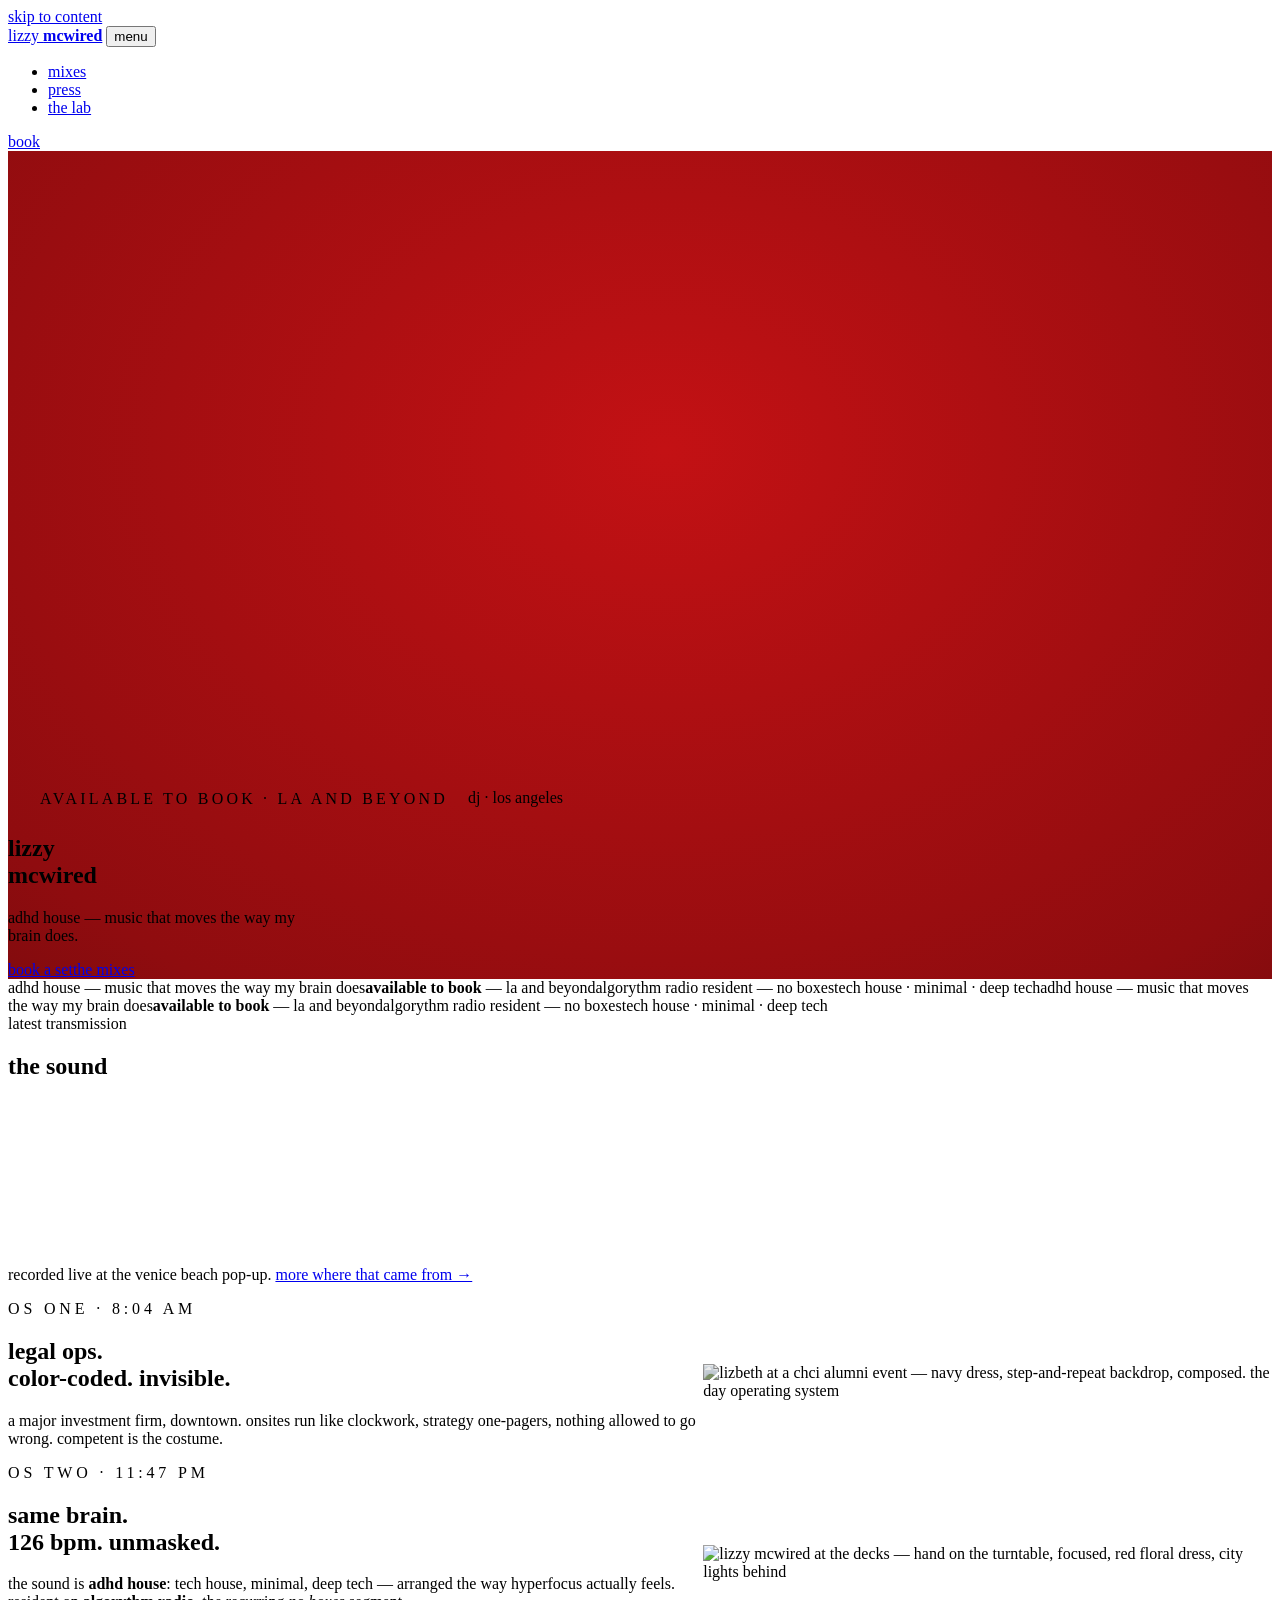
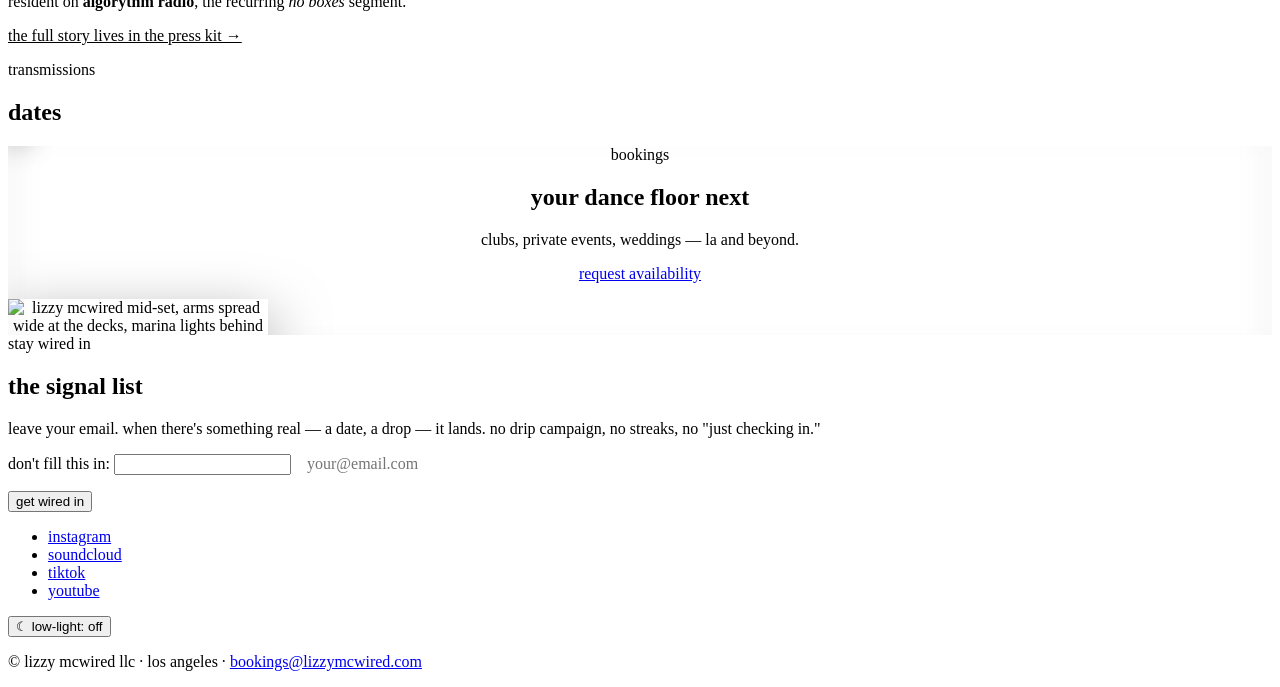
==== commit e5b2d764: "Interim ship: red-corset hero (Lizbeth's pick), CHCI day pane, residency date row - hero: lizzy-epk-" ====
--- a/site/index.html
+++ b/site/index.html
@@ -9,7 +9,7 @@
 <link rel="canonical" href="https://lizzymcwired.com/">
 <meta property="og:title" content="lizzy mcwired — dj · los angeles">
 <meta property="og:description" content="adhd house — music that moves the way my brain does. bookings, mixes, press.">
-<meta property="og:image" content="https://lizzymcwired.com/assets/img/hero-pirate-red-1600.jpg">
+<meta property="og:image" content="https://lizzymcwired.com/assets/img/og-red-corset.jpg">
 <meta property="og:type" content="website">
 <script>try{if(localStorage.getItem('lm-mode')==='low')document.documentElement.dataset.mode='low'}catch(e){}</script>
 <link rel="preload" href="/assets/fonts/unbounded-var.woff2" as="font" type="font/woff2" crossorigin>
@@ -25,12 +25,25 @@
     padding-block:calc(var(--nav-h) + var(--sp-5)) var(--sp-6);
     overflow:hidden;
   }
-  .hero-bg{position:absolute; inset:-8% 0; z-index:-1; overflow:hidden}
-  .hero-bg img{width:100%; height:100%; object-fit:cover; object-position:70% 45%}
+  .hero-bg{
+    position:absolute; inset:-8% 0; z-index:-1; overflow:hidden;
+    /* canvas extension: the photo's own red backdrop continues edge to edge —
+       full portrait shown uncropped on desktop, zero upscaling */
+    background:radial-gradient(120% 120% at 52% 38%, #c31114 0%, #8f0c0f 55%, #4a0607 100%);
+  }
+  .hero-bg img{width:100%; height:100%; object-fit:cover; object-position:center 22%}
+  @media (min-width:820px){
+    .hero-bg img{
+      object-fit:contain; object-position:68% 30%;
+      -webkit-mask-image:linear-gradient(to right, transparent 0, #000 8%, #000 92%, transparent 100%);
+      mask-image:linear-gradient(to right, transparent 0, #000 8%, #000 92%, transparent 100%);
+    }
+  }
   .hero-bg::after{
     content:""; position:absolute; inset:0;
-    background:linear-gradient(to top, var(--bg) 4%, rgba(10,10,12,.55) 45%, rgba(10,10,12,.35));
-  }
+    background:linear-gradient(to top, var(--bg) 4%, rgba(10,10,12,.45) 40%, rgba(10,10,12,.15));
+  }
+  .grade-day{filter:saturate(.35) hue-rotate(-12deg) contrast(1.06) brightness(.92)}
   .status{
     display:inline-flex; align-items:center; gap:.5rem;
     font-family:var(--f-mono); font-size:var(--t-xs); letter-spacing:.2em; text-transform:uppercase;
@@ -99,11 +112,13 @@
 <main id="main">
   <section class="hero">
     <div class="hero-bg" aria-hidden="true">
-      <!-- depth-drift: the room moves slower than the name — you're walking in -->
-      <img src="/assets/img/hero-pirate-red-960.jpg" data-drift="6"
-           srcset="/assets/img/hero-pirate-red-480.jpg 480w, /assets/img/hero-pirate-red-960.jpg 960w, /assets/img/hero-pirate-red-1600.jpg 1600w"
-           sizes="100vw" alt="" fetchpriority="high">
-      <!-- SHOT LIST #1: replace with hero-club-wide.jpg when it exists -->
+      <!-- hero photo chosen by Lizbeth (photo authority: hers). depth-drift: the room moves slower than the name -->
+      <img src="/assets/img/hero-red-corset-1100.jpg" data-drift="5"
+           srcset="/assets/img/hero-red-corset-700.jpg 700w, /assets/img/hero-red-corset-1100.jpg 1100w, /assets/img/hero-red-corset-1365.jpg 1365w"
+           sizes="(min-width:820px) 640px, 100vw" alt="" fetchpriority="high">
+      <!-- source is 1365px wide (flagged): displayed ≤640px on desktop via contain, so it never upscales.
+           if a ≥3000px export of this shot exists, drop it in as hero-red-corset-2800.jpg and extend the srcset.
+           SHOT LIST #1 (club-wide landscape) stays open for a future full-bleed treatment. -->
     </div>
     <div class="container">
       <p class="status sig-meta">available to book · la and beyond</p>
@@ -149,9 +164,12 @@
             <p>a major investment firm, downtown. onsites run like clockwork, strategy one-pagers, nothing allowed to go wrong. competent is the costume.</p>
           </div>
           <div class="frame">
-            <!-- SHOT LIST #3: double-life-office.jpg replaces this slate -->
-            <img src="/assets/img/slates/double-life-office.svg" width="1000" height="1500" loading="lazy"
-                 alt="placeholder: lizzy in corporate wear at the office — the day-job half of the double life">
+            <!-- interim per Lizbeth 7/30: chci portrait, cool grade = the day OS runs cold.
+                 SHOT LIST #3 (office/elevator shot) remains the ideal replacement. -->
+            <img src="/assets/img/day-chci-700.jpg" class="grade-day"
+                 srcset="/assets/img/day-chci-700.jpg 700w, /assets/img/day-chci-1200.jpg 1200w"
+                 sizes="(min-width:820px) 40vw, 92vw" width="1200" height="1800" loading="lazy"
+                 alt="lizbeth at a chci alumni event — navy dress, step-and-repeat backdrop, composed. the day operating system">
           </div>
         </div>
       </div>
@@ -235,6 +253,7 @@
 </footer>
 
 <script src="/assets/js/site.js" defer></script>
+<script src="/assets/js/analytics.js" defer></script>
 <script src="/assets/js/events.js" defer></script>
 <script src="https://cdnjs.cloudflare.com/ajax/libs/gsap/3.12.5/gsap.min.js" defer></script>
 <script src="https://cdnjs.cloudflare.com/ajax/libs/gsap/3.12.5/ScrollTrigger.min.js" defer></script>
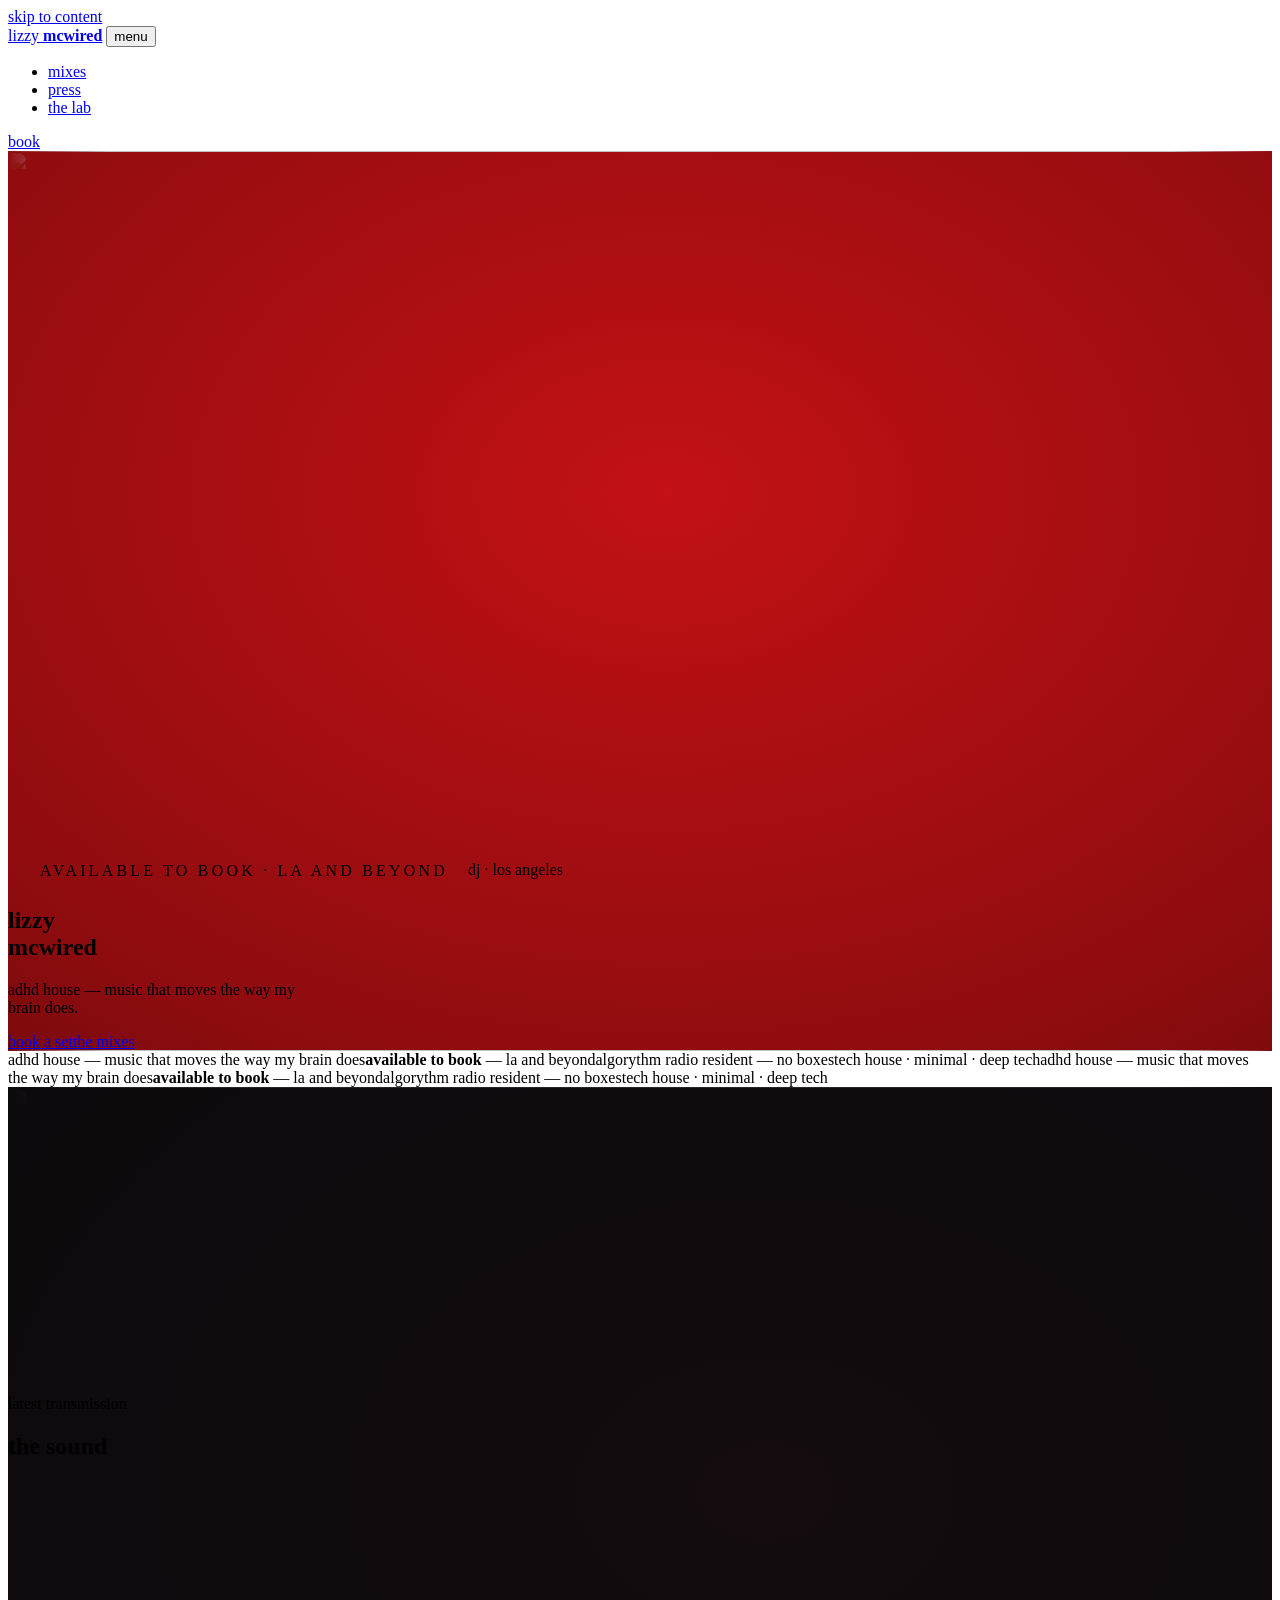
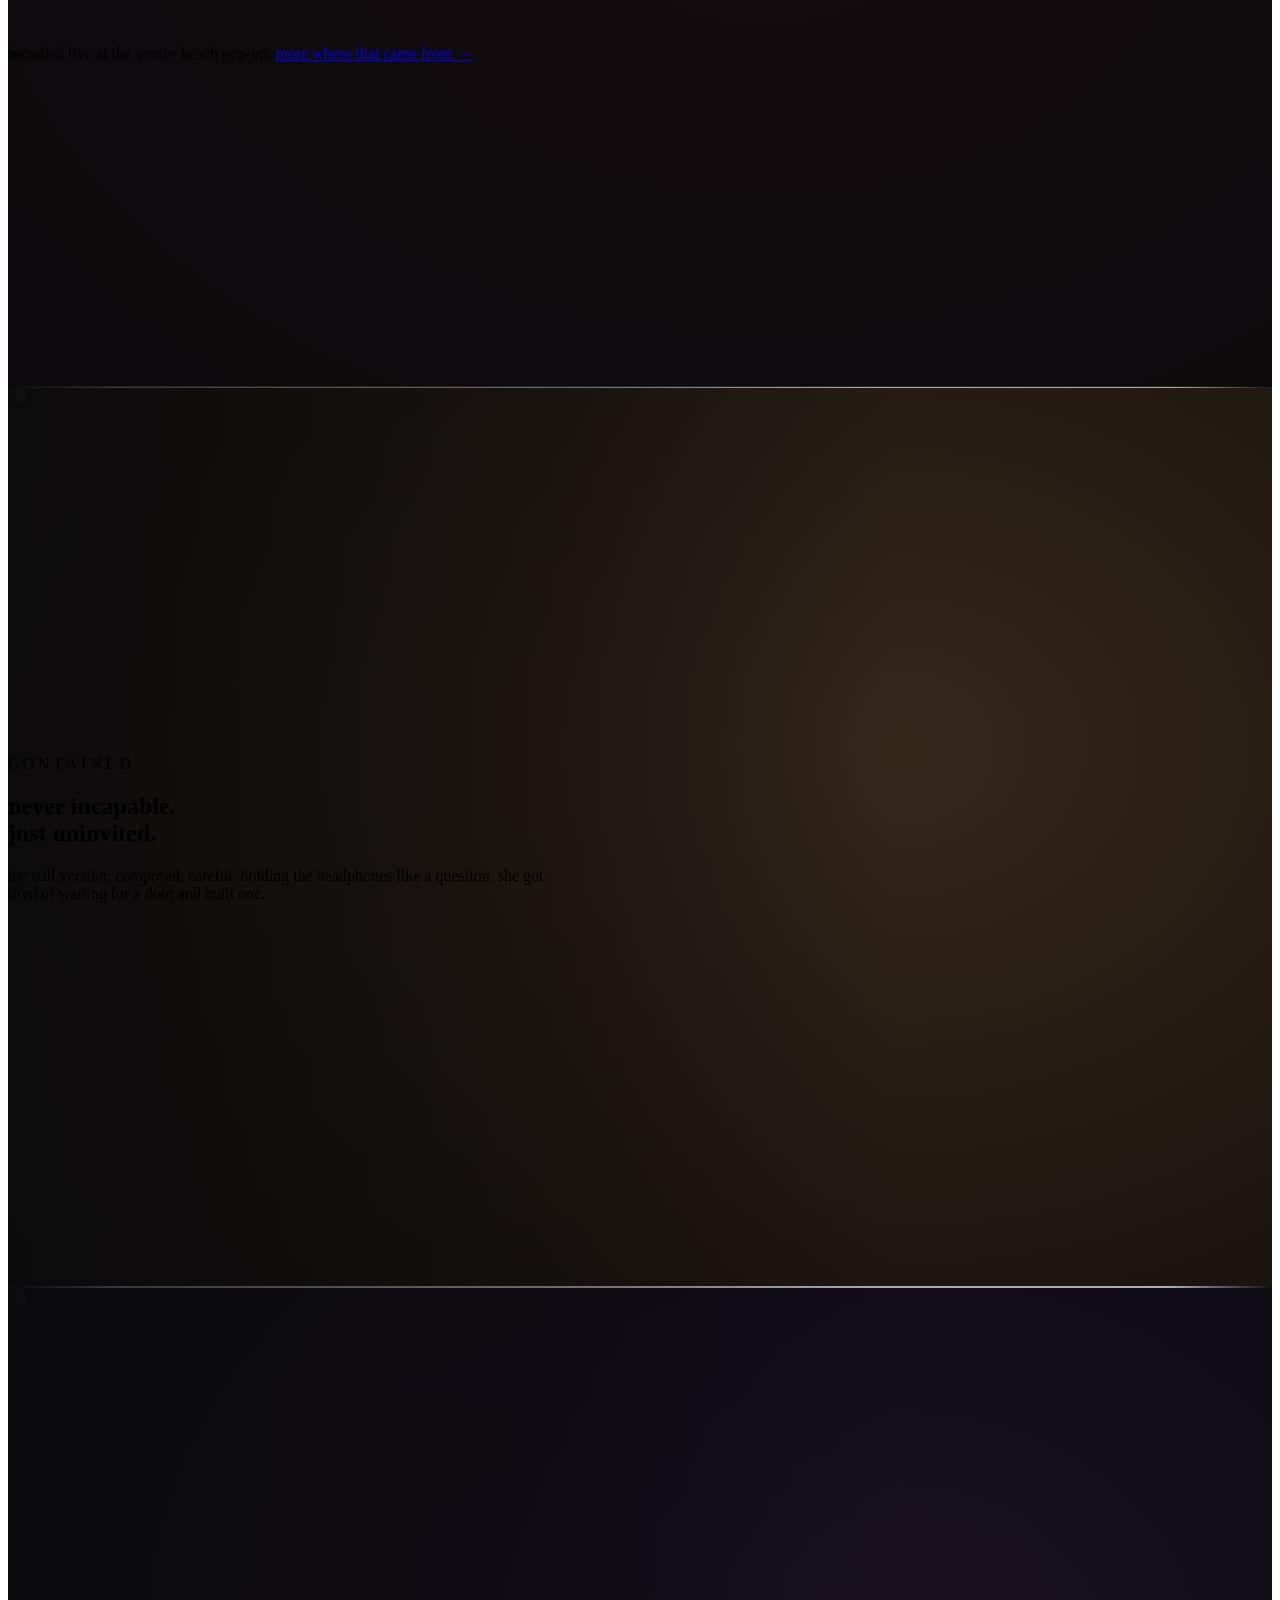
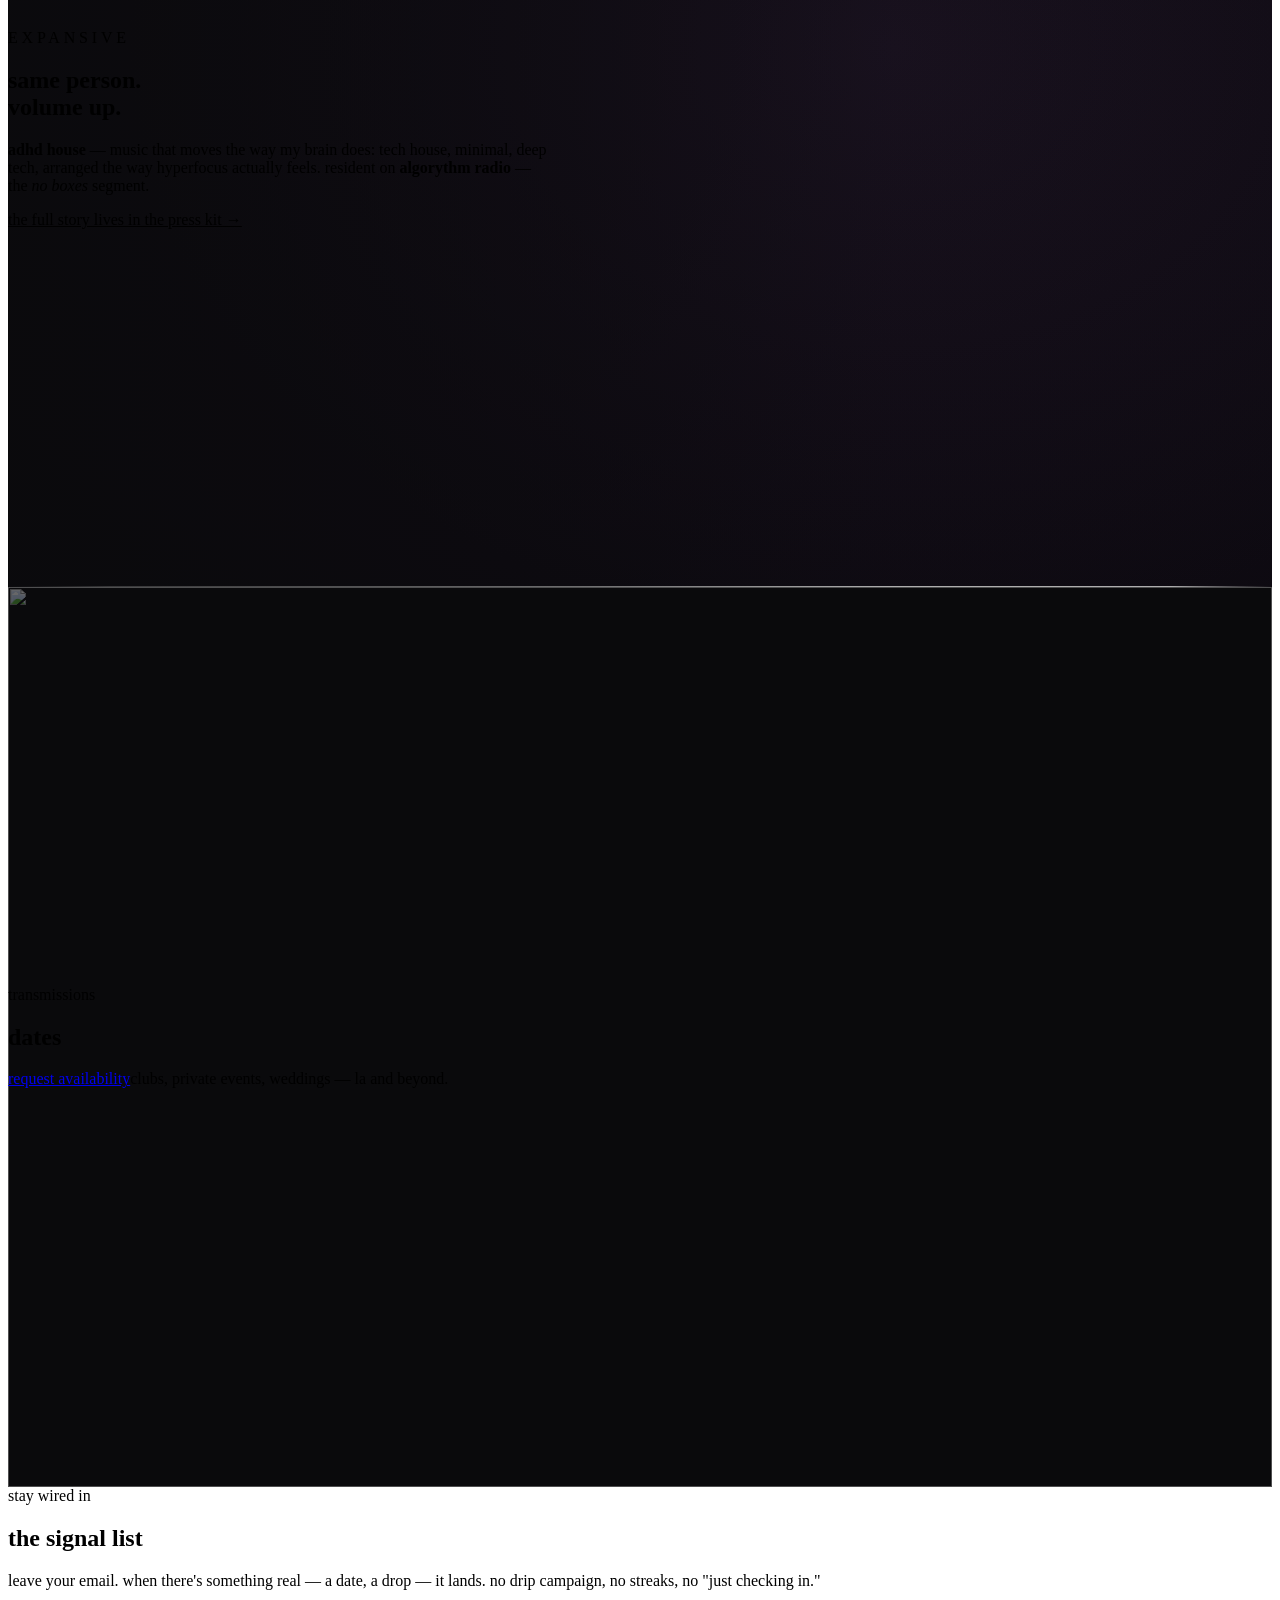
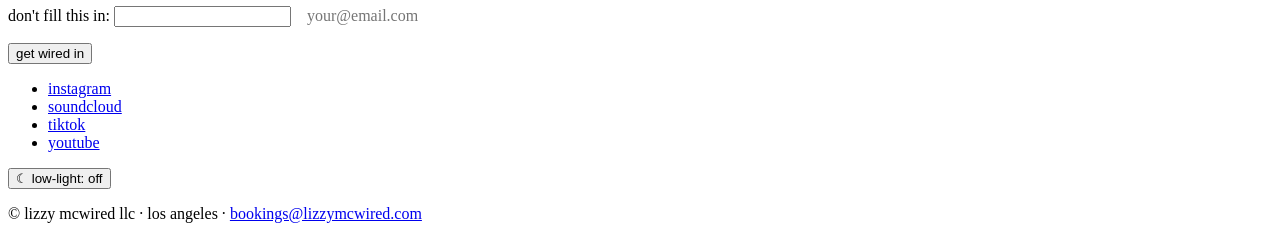
==== commit deaeb16d: "Home restructure + day-job purge sitewide CUT (her call, risk): every reference to legal ops, corpor" ====
--- a/site/index.html
+++ b/site/index.html
@@ -19,16 +19,16 @@
 <link rel="icon" href="/assets/img/favicon-64.png" type="image/png">
 <link rel="apple-touch-icon" href="/assets/img/apple-touch-icon.png">
 <style>
-  /* home-only */
+  /* home — five screens, image-first (MOTION.md restructure plan) */
+
+  /* S1 · the name */
   .hero{
-    position:relative; min-height:92dvh; display:flex; align-items:flex-end;
+    position:relative; min-height:100dvh; display:flex; align-items:flex-end;
     padding-block:calc(var(--nav-h) + var(--sp-5)) var(--sp-6);
     overflow:hidden;
   }
   .hero-bg{
-    position:absolute; inset:-8% 0; z-index:-1; overflow:hidden;
-    /* canvas extension: the photo's own red backdrop continues edge to edge —
-       full portrait shown uncropped on desktop, zero upscaling */
+    position:absolute; inset:0; z-index:-1; overflow:hidden;
     background:radial-gradient(120% 120% at 52% 38%, #c31114 0%, #8f0c0f 55%, #4a0607 100%);
   }
   .hero-bg img{width:100%; height:100%; object-fit:cover; object-position:center 22%}
@@ -43,7 +43,6 @@
     content:""; position:absolute; inset:0;
     background:linear-gradient(to top, var(--bg) 4%, rgba(10,10,12,.45) 40%, rgba(10,10,12,.15));
   }
-  .grade-day{filter:saturate(.35) hue-rotate(-12deg) contrast(1.06) brightness(.92)}
   .status{
     display:inline-flex; align-items:center; gap:.5rem;
     font-family:var(--f-mono); font-size:var(--t-xs); letter-spacing:.2em; text-transform:uppercase;
@@ -53,36 +52,69 @@
   .status::before{content:""; width:8px; height:8px; border-radius:50%; background:var(--signal); box-shadow:0 0 10px var(--glow); animation:pulse 2.4s infinite}
   @keyframes pulse{50%{opacity:.4}}
   @media (prefers-reduced-motion:reduce){ .status::before{animation:none} }
-  .sc-embed{border:1px solid var(--line); border-radius:var(--r-m); overflow:hidden; background:var(--surface)}
+
+  /* full-bleed screen scaffold (S2, S4) */
+  .screen{
+    position:relative; min-height:100dvh; display:flex; align-items:center;
+    overflow:hidden; padding-block:var(--sp-6);
+  }
+  .screen-bg{position:absolute; inset:0; z-index:0; overflow:hidden; background:#0a0a0c}
+  .screen-bg img{width:100%; height:100%; object-fit:cover}
+  .screen-bg::after{content:""; position:absolute; inset:0; background:rgba(10,10,12,.62)}
+  .screen > .container{position:relative; z-index:1}
+
+  /* S2 · the sound — portrait texture, canvas-extended */
+  .sound-bg{background:radial-gradient(110% 110% at 60% 45%, #251015 0%, #120a0e 60%, #0a0a0c 100%)}
+  @media (min-width:820px){
+    .sound-bg img{
+      object-fit:contain; object-position:80% center; opacity:.55;
+      -webkit-mask-image:linear-gradient(to right, transparent 0, #000 10%, #000 90%, transparent 100%);
+      mask-image:linear-gradient(to right, transparent 0, #000 10%, #000 90%, transparent 100%);
+    }
+  }
+  .sound-bg img{opacity:.4}
+  .sc-embed{border:1px solid var(--line); border-radius:var(--r-m); overflow:hidden; background:var(--surface); max-width:46rem}
   .sc-embed iframe{display:block; width:100%; border:0}
-
-  /* booth-pin panes (default = stacked static; .pinned applied by motion.js) */
-  .pane-grid{display:grid; gap:var(--sp-5); align-items:center; grid-template-columns:1fr}
-  @media (min-width:820px){ .pane-grid{grid-template-columns:1.1fr .9fr} }
+  /* VIDEO SLOT: when bts-main-landscape.mp4 lands in assets/video/, swap this
+     section's .screen-bg img for a video element carrying data-scrub, muted,
+     playsinline, preload=none and a poster frame. motion.js scrub-loop binds it
+     automatically — see MOTION.md video spec. */
+
+  /* S3 · the pin — full-bleed panes, type on image, no columns */
+  .pane{position:relative; min-height:100dvh; display:flex; align-items:center; overflow:hidden; padding-block:var(--sp-6)}
+  .pane-bg{position:absolute; inset:0; z-index:0; overflow:hidden}
+  .pane-bg img{width:100%; height:100%; object-fit:cover; object-position:center 30%}
+  .pane-bg::after{content:""; position:absolute; inset:0;
+    background:linear-gradient(to right, rgba(10,10,12,.82) 0%, rgba(10,10,12,.45) 45%, rgba(10,10,12,.1) 70%)}
+  @media (min-width:820px){
+    .pane-bg img{
+      object-fit:contain; object-position:78% center;
+      -webkit-mask-image:linear-gradient(to right, transparent 0, #000 8%, #000 92%, transparent 100%);
+      mask-image:linear-gradient(to right, transparent 0, #000 8%, #000 92%, transparent 100%);
+    }
+  }
+  .pane-still .pane-bg{background:radial-gradient(110% 120% at 70% 40%, #3a2a1c 0%, #1d150e 55%, #0d0a08 100%)}
+  .pane-loud .pane-bg{background:radial-gradient(110% 120% at 70% 40%, #1a1220 0%, #0e0a12 55%, #0a0a0c 100%)}
+  .pane-copy{position:relative; z-index:1; max-width:34rem}
   .os-tag{font-family:var(--f-mono); font-size:var(--t-xs); letter-spacing:.24em; text-transform:uppercase; color:var(--dim); margin-bottom:var(--sp-3); display:block}
-  .pane-day .os-tag b{color:var(--glitch); font-weight:400}
-  .pane-night .os-tag b{color:var(--signal-ink); font-weight:400}
-
+  .pane-still .os-tag b{color:var(--glitch); font-weight:400}
+  .pane-loud .os-tag b{color:var(--signal-ink); font-weight:400}
+  .pin-stage.pinned .pin-viewport{height:100dvh}
+  .pin-stage.pinned .pane{position:absolute; inset:0}
+
+  /* S4 · dates + book, merged over the marina landscape */
   .date-row{
     display:grid; grid-template-columns:8.5rem 1fr auto; gap:var(--sp-3); align-items:center;
-    padding:var(--sp-3) 0; border-bottom:1px solid var(--line);
+    padding:var(--sp-3) 0; border-bottom:1px solid rgba(244,238,241,.18);
   }
   .date-row small{display:block; color:var(--dim); font-size:var(--t-s)}
-  .date-row.past{opacity:.45}
+  .date-row.past{opacity:.5}
   .date-when{color:var(--signal-ink)}
   .past-label{margin-top:var(--sp-4)}
   @media (max-width:560px){ .date-row{grid-template-columns:1fr; gap:.3rem} }
-
-  /* bookstrip — layered depth pair */
-  .bookstrip{position:relative; overflow:hidden; border-block:1px solid var(--line); background:var(--surface); text-align:center}
-  .strip-bg{position:absolute; inset:-12% 0; z-index:0}
-  .strip-bg img{width:100%; height:100%; object-fit:cover; filter:blur(14px) brightness(.35)}
-  .strip-fg{
-    position:relative; z-index:1; width:min(260px,60vw); margin:var(--sp-5) auto 0;
-    border-radius:var(--r-m); overflow:hidden; box-shadow:0 24px 60px rgba(0,0,0,.5);
-  }
-  .bookstrip .container{position:relative; z-index:1}
-
+  #dates{max-width:46rem}
+
+  /* S5 · signal list */
   .newsletter form{display:flex; gap:var(--sp-3); max-width:34rem; flex-wrap:wrap}
   .newsletter input[type=email]{
     flex:1 1 14rem; font:inherit; color:var(--ink); background:var(--surface);
@@ -110,15 +142,15 @@
 </header>
 
 <main id="main">
+  <!-- S1 · the name -->
   <section class="hero">
-    <div class="hero-bg" aria-hidden="true">
-      <!-- hero photo chosen by Lizbeth (photo authority: hers). depth-drift: the room moves slower than the name -->
+    <div class="hero-bg" data-zoom aria-hidden="true">
+      <!-- hero photo chosen by Lizbeth (photo authority: hers).
+           source is 1365px wide (flagged): displayed ≤640px via contain, never upscaled.
+           a ≥3000px export slots in as hero-red-corset-2800.jpg + one srcset line. -->
       <img src="/assets/img/hero-red-corset-1100.jpg" data-drift="5"
            srcset="/assets/img/hero-red-corset-700.jpg 700w, /assets/img/hero-red-corset-1100.jpg 1100w, /assets/img/hero-red-corset-1365.jpg 1365w"
            sizes="(min-width:820px) 640px, 100vw" alt="" fetchpriority="high">
-      <!-- source is 1365px wide (flagged): displayed ≤640px on desktop via contain, so it never upscales.
-           if a ≥3000px export of this shot exists, drop it in as hero-red-corset-2800.jpg and extend the srcset.
-           SHOT LIST #1 (club-wide landscape) stays open for a future full-bleed treatment. -->
     </div>
     <div class="container">
       <p class="status sig-meta">available to book · la and beyond</p>
@@ -138,13 +170,18 @@
     </div>
   </div>
 
-  <section class="section" id="sound">
-    <div class="container">
-      <div class="sweep" aria-hidden="true" style="margin-bottom:var(--sp-5)"></div>
+  <!-- S2 · the sound (video slot: see css comment) -->
+  <section class="screen" id="sound">
+    <div class="screen-bg sound-bg" data-zoom aria-hidden="true">
+      <img src="/assets/img/sound-blur-700.jpg"
+           srcset="/assets/img/sound-blur-700.jpg 700w, /assets/img/sound-blur-1100.jpg 1100w"
+           sizes="(min-width:820px) 560px, 100vw" loading="lazy" alt="">
+    </div>
+    <div class="container">
       <span class="eyebrow" data-mt>latest transmission</span>
       <h2 data-tt>the sound</h2>
       <div class="sc-embed" data-mt>
-        <!-- the one eager embed on the site (approved revision 5): a booker hears her without a click -->
+        <!-- the one eager embed on the site (approved revision 5) -->
         <iframe title="soundcloud player — venice beach pop up, live set by lizzy mcwired" height="166" allow="autoplay"
           src="https://w.soundcloud.com/player/?url=https%3A//soundcloud.com/lizbeth-marquez-358898478/venice-beach-pop-up&color=%23ff2222&auto_play=false&hide_related=true&show_comments=false&show_user=true&show_reposts=false&show_teaser=false"></iframe>
       </div>
@@ -152,78 +189,66 @@
     </div>
   </section>
 
-  <!-- booth-pin: scrolling literally switches her operating system.
-       default (no-js / reduced-motion / mobile): two readable stacked blocks. -->
-  <section class="pin-stage" data-pin aria-label="the double life">
+  <!-- S3 · the pin: contained → expansive. same person, volume up.
+       default (no-js / reduced-motion / mobile): two stacked full-bleed blocks. -->
+  <section class="pin-stage" data-pin aria-label="the transformation">
     <div class="pin-viewport">
-      <div class="pane pane-day" data-pane="day">
-        <div class="container pane-grid">
-          <div>
-            <span class="os-tag"><b>os one</b> · 8:04 am</span>
-            <h2 data-tt>legal ops.<br>color-coded. invisible.</h2>
-            <p>a major investment firm, downtown. onsites run like clockwork, strategy one-pagers, nothing allowed to go wrong. competent is the costume.</p>
+      <div class="pane pane-still" data-pane="day">
+        <div class="pane-bg" aria-hidden="true">
+          <img src="/assets/img/pin-still-800.jpg"
+               srcset="/assets/img/pin-still-800.jpg 800w, /assets/img/pin-still-1300.jpg 1300w"
+               sizes="(min-width:820px) 640px, 100vw" loading="lazy" alt="">
+        </div>
+        <div class="container">
+          <div class="pane-copy">
+            <span class="os-tag"><b>contained</b></span>
+            <!-- anchor line (hers) as the headline -->
+            <h2 data-tt>never incapable.<br>just uninvited.</h2>
+            <!-- invented line, flagged in BUILD_LOG -->
+            <p>the still version: composed, careful, holding the headphones like a question. she got tired of waiting for a door and built one.</p>
           </div>
-          <div class="frame">
-            <!-- interim per Lizbeth 7/30: chci portrait, cool grade = the day OS runs cold.
-                 SHOT LIST #3 (office/elevator shot) remains the ideal replacement. -->
-            <img src="/assets/img/day-chci-700.jpg" class="grade-day"
-                 srcset="/assets/img/day-chci-700.jpg 700w, /assets/img/day-chci-1200.jpg 1200w"
-                 sizes="(min-width:820px) 40vw, 92vw" width="1200" height="1800" loading="lazy"
-                 alt="lizbeth at a chci alumni event — navy dress, step-and-repeat backdrop, composed. the day operating system">
-          </div>
-        </div>
-      </div>
-      <div class="pane pane-night" data-pane="night">
-        <div class="container pane-grid">
-          <div>
-            <span class="os-tag"><b>os two</b> · 11:47 pm</span>
-            <h2 data-tt>same brain.<br>126 bpm. unmasked.</h2>
-            <p>the sound is <strong>adhd house</strong>: tech house, minimal, deep tech — arranged the way hyperfocus actually feels. resident on <strong>algorythm radio</strong>, the recurring <em>no boxes</em> segment.</p>
+        </div>
+      </div>
+      <div class="pane pane-loud" data-pane="night">
+        <div class="pane-bg" aria-hidden="true">
+          <img src="/assets/img/pin-open-800.jpg"
+               srcset="/assets/img/pin-open-800.jpg 800w, /assets/img/pin-open-1300.jpg 1300w"
+               sizes="(min-width:820px) 640px, 100vw" loading="lazy" alt="">
+        </div>
+        <div class="container">
+          <div class="pane-copy">
+            <!-- "same person, volume up" — hers, from the brief -->
+            <span class="os-tag"><b>expansive</b></span>
+            <h2 data-tt>same person.<br>volume up.</h2>
+            <p><strong>adhd house</strong> — music that moves the way my brain does: tech house, minimal, deep tech, arranged the way hyperfocus actually feels. resident on <strong>algorythm radio</strong> — the <em>no boxes</em> segment.</p>
             <p style="margin-top:var(--sp-4)"><a class="mono" style="color:var(--signal-ink)" href="/press/">the full story lives in the press kit →</a></p>
           </div>
-          <div class="frame">
-            <img src="/assets/img/yacht-focused-700.jpg"
-                 srcset="/assets/img/yacht-focused-700.jpg 700w, /assets/img/yacht-focused-1200.jpg 1200w"
-                 sizes="(min-width:820px) 45vw, 92vw"
-                 width="1200" height="1600" loading="lazy"
-                 alt="lizzy mcwired at the decks — hand on the turntable, focused, red floral dress, city lights behind">
-          </div>
-        </div>
-      </div>
-    </div>
-  </section>
-
-  <section class="section" id="dates-section">
-    <div class="container">
-      <div class="sweep" aria-hidden="true" style="margin-bottom:var(--sp-5)"></div>
+        </div>
+      </div>
+    </div>
+  </section>
+
+  <!-- S4 · dates + book, one screen over the marina -->
+  <section class="screen" id="dates-section">
+    <div class="screen-bg" data-zoom aria-hidden="true">
+      <img src="/assets/img/marina-800.jpg"
+           srcset="/assets/img/marina-800.jpg 800w, /assets/img/marina-1400.jpg 1400w, /assets/img/marina-2200.jpg 2200w"
+           sizes="100vw" loading="lazy" alt="">
+    </div>
+    <div class="container">
       <span class="eyebrow" data-mt>transmissions</span>
       <h2 data-tt>dates</h2>
       <div id="dates" data-mt>
         <noscript><p class="lede">dates live at <a href="https://www.instagram.com/lizzy.mcwired">@lizzy.mcwired</a>.</p></noscript>
       </div>
-    </div>
-  </section>
-
-  <section class="section bookstrip">
-    <div class="strip-bg" aria-hidden="true">
-      <img src="/assets/img/yacht-crowd-900.jpg"
-           srcset="/assets/img/yacht-crowd-900.jpg 900w, /assets/img/yacht-crowd-1600.jpg 1600w"
-           sizes="100vw" loading="lazy" alt="" data-drift="8">
-    </div>
-    <div class="container">
-      <span class="eyebrow" data-mt>bookings</span>
-      <h2 data-tt>your dance floor next</h2>
-      <p class="lede" data-mt style="margin-inline:auto">clubs, private events, weddings — la and beyond.</p>
-      <p data-mt style="margin-top:var(--sp-4)"><a class="btn" href="/book/">request availability</a></p>
-      <div class="strip-fg" data-drift="-4">
-        <img src="/assets/img/yacht-arms-open-700.jpg"
-             srcset="/assets/img/yacht-arms-open-700.jpg 700w, /assets/img/yacht-arms-open-1100.jpg 1100w"
-             sizes="260px" width="1100" height="1467" loading="lazy"
-             alt="lizzy mcwired mid-set, arms spread wide at the decks, marina lights behind">
-      </div>
-    </div>
-  </section>
-
+      <div data-mt style="margin-top:var(--sp-5); display:flex; gap:var(--sp-3); flex-wrap:wrap; align-items:center">
+        <a class="btn" href="/book/">request availability</a>
+        <span class="dim">clubs, private events, weddings — la and beyond.</span>
+      </div>
+    </div>
+  </section>
+
+  <!-- S5 · quiet close -->
   <section class="section newsletter" id="signal">
     <div class="container">
       <span class="eyebrow" data-mt>stay wired in</span>
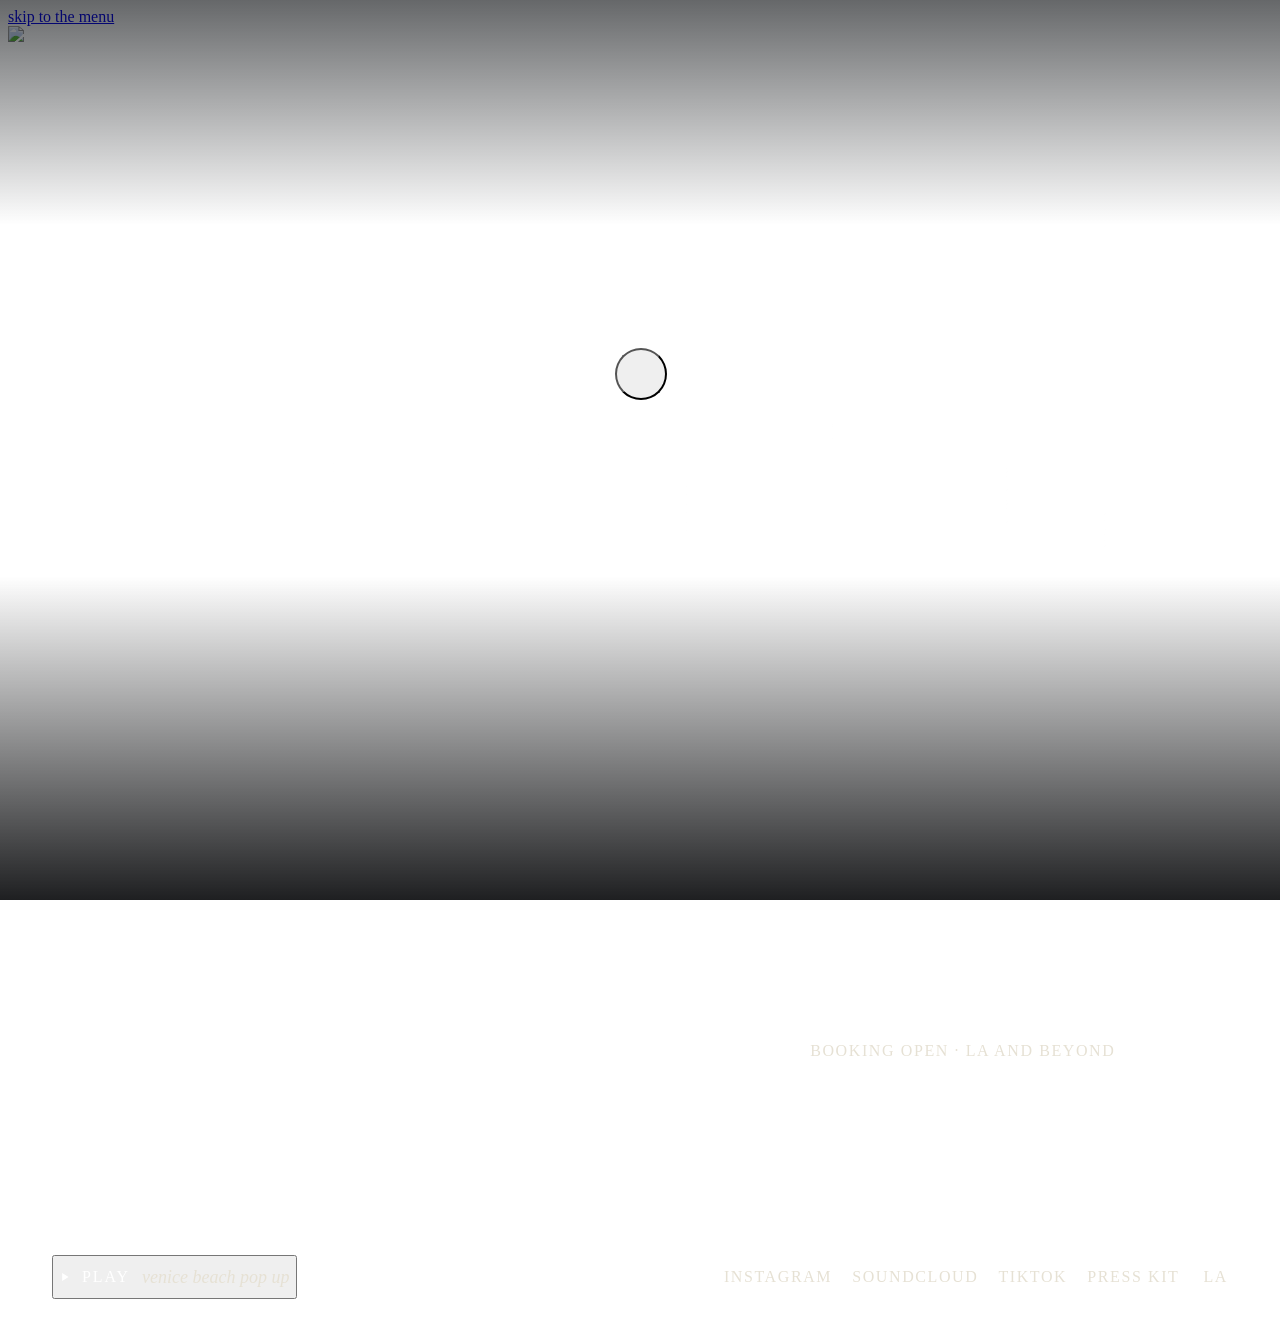
==== commit f9d920f6: "Redesign: "sunset to sunrise" — her skyline photo is the interface Home is one screen built on Lizbe" ====
--- a/site/index.html
+++ b/site/index.html
@@ -3,285 +3,247 @@
 <head>
 <meta charset="UTF-8">
 <meta name="viewport" content="width=device-width, initial-scale=1.0, viewport-fit=cover">
-<title>lizzy mcwired — dj · los angeles · adhd house</title>
-<meta name="description" content="lizzy mcwired. dj, los angeles. adhd house — music that moves the way my brain does. bookings, mixes, press.">
-<meta name="theme-color" content="#0a0a0c">
+<title>lizzy mcwired — dj · los angeles · sin que la inviten</title>
+<meta name="description" content="lizzy mcwired. dj, los angeles. adhd house — music that moves the way my brain does. mixes, dates, radio, bookings.">
+<meta name="theme-color" content="#0b0f12">
 <link rel="canonical" href="https://lizzymcwired.com/">
-<meta property="og:title" content="lizzy mcwired — dj · los angeles">
-<meta property="og:description" content="adhd house — music that moves the way my brain does. bookings, mixes, press.">
-<meta property="og:image" content="https://lizzymcwired.com/assets/img/og-red-corset.jpg">
+<meta property="og:title" content="lizzy mcwired — dj · los angeles · sin que la inviten">
+<meta property="og:description" content="lizzy mcwired. dj, los angeles. adhd house — music that moves the way my brain does. mixes, dates, radio, bookings.">
+<meta property="og:image" content="https://lizzymcwired.com/assets/img/og-skyline.jpg">
 <meta property="og:type" content="website">
+<meta name="twitter:card" content="summary_large_image">
 <script>try{if(localStorage.getItem('lm-mode')==='low')document.documentElement.dataset.mode='low'}catch(e){}</script>
-<link rel="preload" href="/assets/fonts/unbounded-var.woff2" as="font" type="font/woff2" crossorigin>
-<link rel="preload" href="/assets/fonts/space-grotesk-var.woff2" as="font" type="font/woff2" crossorigin>
-<link rel="stylesheet" href="/assets/css/tokens.css">
-<link rel="stylesheet" href="/assets/css/base.css">
+<link rel="preload" href="/assets/fonts/syne-var.woff2" as="font" type="font/woff2" crossorigin>
+<link rel="preload" href="/assets/fonts/instrument-serif-italic.woff2" as="font" type="font/woff2" crossorigin>
+<link rel="preload" href="/assets/fonts/jetbrains-mono-400.woff2" as="font" type="font/woff2" crossorigin>
+<link rel="preload" as="image" type="image/avif" imagesrcset="/assets/img/sky/skyline-1024.avif 1024w, /assets/img/sky/skyline-1600.avif 1600w, /assets/img/sky/skyline-2016.avif 2016w" imagesizes="max(100vw, 140vh)">
+<link rel="stylesheet" href="/assets/css/tokens.css?v=sts1">
+<link rel="stylesheet" href="/assets/css/sky.css?v=sts1">
+<link rel="stylesheet" href="/assets/css/base.css?v=sts1">
 <link rel="icon" href="/assets/img/favicon-64.png" type="image/png">
 <link rel="apple-touch-icon" href="/assets/img/apple-touch-icon.png">
 <style>
-  /* home — five screens, image-first (MOTION.md restructure plan) */
-
-  /* S1 · the name */
-  .hero{
-    position:relative; min-height:100dvh; display:flex; align-items:flex-end;
-    padding-block:calc(var(--nav-h) + var(--sp-5)) var(--sp-6);
-    overflow:hidden;
-  }
-  .hero-bg{
-    position:absolute; inset:0; z-index:-1; overflow:hidden;
-    background:radial-gradient(120% 120% at 52% 38%, #c31114 0%, #8f0c0f 55%, #4a0607 100%);
-  }
-  .hero-bg img{width:100%; height:100%; object-fit:cover; object-position:center 22%}
-  @media (min-width:820px){
-    .hero-bg img{
-      object-fit:contain; object-position:68% 30%;
-      -webkit-mask-image:linear-gradient(to right, transparent 0, #000 8%, #000 92%, transparent 100%);
-      mask-image:linear-gradient(to right, transparent 0, #000 8%, #000 92%, transparent 100%);
+/* home — one screen. the photo is the interface: towers are the tabs, the moon plays the mix. */
+  html,body{height:100%}
+  body{overflow-x:hidden}
+  .home{
+    --sh:max(100vh, 35rem); --ph:max(100vh, 35rem);
+    --zoom:1; --fx:.5008; --my:calc(var(--sh) * .31);
+    --w:max(100vw, calc(var(--ph) * 1.3333 * var(--zoom)));
+    min-height:var(--sh); display:flex; flex-direction:column; color:#fff; font-family:var(--f-mono);
+  }
+  @supports (height:100svh){ .home{--sh:max(100svh, 35rem); --ph:max(100lvh, 35rem)} }
+  .home .photo{
+    left:clamp(calc(100vw - var(--w)), calc(50vw - var(--fx) * var(--w)), 0px);
+    top:clamp(calc(var(--ph) - var(--h)), calc(var(--my) - .3587 * var(--h)), 0px);
+    transform-origin:50.08% 35.87%; animation:arrive 2.6s cubic-bezier(.2,.7,.2,1) both;
+  }
+  @keyframes arrive{from{opacity:0; transform:scale(1.05)} to{opacity:1; transform:none}}
+  .scrim{position:absolute; inset:0; pointer-events:none;
+    background:linear-gradient(180deg, rgba(8,11,14,.62) 0%, rgba(8,11,14,0) 25%, rgba(8,11,14,0) 64%, rgba(6,7,9,.9) 100%)}
+
+  .fade{opacity:0; animation:fadein 1s ease forwards}
+  .d1{animation-delay:.25s} .d2{animation-delay:.9s} .d3{animation-delay:1.25s}
+  @keyframes fadein{to{opacity:1}}
+
+  /* name + the spanish line, same weight on the page: it's part of the name, not a translation */
+  .home-head{position:relative; z-index:4; display:flex; justify-content:space-between; align-items:flex-start; gap:1.5rem; padding:1.9rem 2.75rem 0}
+  .home-word{display:flex; flex-direction:column; gap:.25rem; font-weight:400; font-style:normal; letter-spacing:0}
+  .home-word b{font-family:var(--f-word); font-weight:800; font-size:clamp(1.4rem,2.2vw,2rem); line-height:1; letter-spacing:.04em; text-transform:uppercase}
+  .home-word b .lc{text-transform:none; font-size:.84em}
+  .home-word i{font-family:var(--f-voice); font-style:italic; font-size:clamp(1.9rem,2.7vw,2.4rem); line-height:1; color:var(--gold)}
+  .home-right{display:flex; align-items:center; gap:1.5rem}
+  .status{display:flex; align-items:center; gap:.55rem; font-family:var(--f-mono); font-size:var(--t-xs); letter-spacing:.1em; text-transform:uppercase; color:#e6e1d4}
+  .status::before{content:""; width:6px; height:6px; border-radius:50%; background:var(--marigold); box-shadow:0 0 10px var(--marigold); animation:pulse 2.2s ease-in-out infinite}
+  @keyframes pulse{50%{opacity:.35}}
+  .book{
+    display:inline-flex; align-items:center; justify-content:center; min-height:44px; padding:0 1.4rem;
+    font-family:var(--f-word); font-weight:700; font-size:.75rem; letter-spacing:.12em; text-transform:uppercase; text-decoration:none;
+    color:#fff; border:1px solid rgba(255,255,255,.7); border-radius:999px; transition:background var(--fast) var(--ease), color var(--fast) var(--ease), border-color var(--fast) var(--ease);
+  }
+  .book:hover{background:var(--marigold); border-color:var(--marigold); color:var(--accent-ink)}
+
+  .phase-line{position:relative; z-index:4; padding:1.1rem 2.75rem 0; min-height:2.6rem; font-family:var(--f-voice); font-style:italic; font-size:1.375rem; line-height:1; color:var(--gold); pointer-events:none}
+  .phase-line.swap{animation:fadein .6s ease both}
+  .home-space{flex:1}
+
+  /* the towers */
+  .towers{position:absolute; inset:0; z-index:3; pointer-events:none}
+  .pin{
+    position:absolute; left:calc(var(--x) * 1%); top:calc(var(--y) * 1%); transform:translate(-50%,-100%);
+    display:flex; flex-direction:column; align-items:center; pointer-events:auto;
+    padding:.5rem .6rem 0; min-width:5rem; text-align:center; text-decoration:none; color:#fff; white-space:nowrap;
+    transition:opacity var(--med) var(--ease), color var(--med) var(--ease);
+  }
+  .pin-time{font-family:var(--f-mono); font-size:.625rem; letter-spacing:.1em; text-transform:uppercase; opacity:.72}
+  .pin-name{font-family:var(--f-word); font-weight:700; font-size:.8125rem; letter-spacing:.1em; text-transform:uppercase; margin-top:.2rem}
+  .pin-stem{display:block; width:1px; height:calc(var(--w) * var(--stem)); margin-top:.5rem; background:linear-gradient(180deg, currentColor, transparent); opacity:.75}
+  .pin-hit{position:absolute; top:100%; left:calc(50% + var(--dx) * var(--w)); width:calc(var(--tw) * var(--w)); height:calc(var(--th) * var(--h))}
+  .pin:focus-visible{outline:1px solid currentColor; outline-offset:2px; border-radius:6px}
+  .home[data-phase] .pin{opacity:.6}
+  .home[data-phase] .pin.is-on{opacity:1}
+  .pin.is-on .pin-time{opacity:1}
+  /* bright skies need dark lettering */
+  .home[data-phase="golden"] .pin, .home[data-phase="sunrise"] .pin{color:#17120e}
+
+  /* the moon is a play button */
+  .moon-btn{position:absolute; z-index:3; left:50.08%; top:35.87%; width:52px; height:52px; margin:-26px 0 0 -26px; border-radius:50%; cursor:pointer}
+  .moon-btn:focus-visible{outline:1px solid #fff; outline-offset:2px; border-radius:50%}
+  .moon-rings{width:calc(var(--w) * .0236); height:calc(var(--w) * .0236); opacity:0; transition:opacity .8s ease}
+  .moon-rings i{position:absolute; inset:0; border-radius:50%; border:1px solid rgba(255,255,255,.75); animation:ring 3.2s cubic-bezier(.2,.6,.3,1) infinite}
+  .moon-rings i:nth-child(2){animation-delay:1.6s}
+  @keyframes ring{from{transform:scale(1); opacity:.8} to{transform:scale(6.5); opacity:0}}
+  .is-playing .moon-rings{opacity:1}
+
+  /* foot: play · socials · la time */
+  .home-foot{position:relative; z-index:4; display:flex; justify-content:space-between; align-items:center; gap:1.25rem; flex-wrap:wrap; padding:0 2.75rem 1.5rem}
+  .play{display:inline-flex; align-items:center; gap:.75rem; min-height:44px; font-family:var(--f-mono); font-size:var(--t-xs); letter-spacing:.12em; text-transform:uppercase; color:#fff}
+  .play svg{flex:none}
+  .play .ico-pause{display:none}
+  .play[aria-pressed="true"] .ico-play{display:none}
+  .play[aria-pressed="true"] .ico-pause{display:block}
+  .play-title{font-family:var(--f-voice); font-style:italic; font-size:1.125rem; letter-spacing:0; text-transform:none; color:#e6e1d4}
+  .foot-right{display:flex; align-items:center; gap:1.5rem; font-family:var(--f-mono); font-size:var(--t-xs); letter-spacing:.1em; text-transform:uppercase; color:#e6e1d4}
+  .foot-right ul{display:flex; gap:1.25rem; list-style:none}
+  .foot-right a{color:#e6e1d4; text-decoration:none; min-height:44px; display:inline-flex; align-items:center}
+  .foot-right a:hover{color:#fff}
+  .book-wide{display:none}
+
+  /* the player, docked. soundcloud loads only after play is pressed. */
+  .dock{position:absolute; z-index:6; left:2.75rem; bottom:5rem; width:min(27rem, calc(100% - 2rem)); background:#0b0f12; border:1px solid rgba(236,231,218,.18); border-radius:var(--r-m); overflow:hidden; box-shadow:0 18px 60px rgba(0,0,0,.55)}
+  .dock[hidden]{display:none}
+  .dock-bar{display:flex; justify-content:space-between; align-items:center; padding:0 .4rem 0 1rem; font-family:var(--f-mono); font-size:.625rem; letter-spacing:.12em; text-transform:uppercase; color:var(--dim)}
+  .dock-close{min-width:44px; min-height:40px; color:var(--ink); font-size:1.1rem; line-height:1}
+  .dock iframe{display:block; width:100%; border:0}
+
+  /* phones + narrow windows: the skyline can't hold six labels, so the tabs become the night in order */
+  .tablist{display:none}
+  @media not ((min-width:900px) and (min-aspect-ratio:11/10)){
+    .home{--sh:max(100vh, 40rem); --ph:max(100vh, 40rem); --zoom:1; --fx:.536; --my:calc(var(--sh) * .355)}
+    @supports (height:100svh){ .home{--sh:max(100svh, 40rem); --ph:max(100lvh, 40rem)} }
+    .scrim{background:linear-gradient(180deg, rgba(8,11,14,.55) 0%, rgba(8,11,14,0) 24%, rgba(8,11,14,0) 50%, rgba(6,7,9,.8) 66%, rgba(6,7,9,.94) 100%)}
+    .towers, .home-right .book, .foot-right{display:none}
+    .home-head{padding:1.75rem 1.5rem 0; flex-direction:column; gap:.9rem}
+    .home-word b{font-size:1.375rem}
+    .home-word i{font-size:2rem}
+    .phase-line{padding:.75rem 1.5rem 0; font-size:1.25rem}
+    .tablist{position:relative; z-index:4; display:grid; grid-template-columns:repeat(2,minmax(0,1fr)); gap:.15rem 1rem; padding:0 1.5rem; list-style:none}
+    .tablist a{display:flex; align-items:center; gap:.75rem; min-height:52px; text-decoration:none; color:#fff; transition:opacity var(--med) var(--ease)}
+    .tablist .sw{width:13px; height:13px; transition:box-shadow var(--med) var(--ease)}
+    .tablist b{display:block; font-family:var(--f-word); font-weight:700; font-size:.8125rem; letter-spacing:.1em; text-transform:uppercase; line-height:1.2}
+    .tablist small{display:block; font-family:var(--f-mono); font-size:.625rem; letter-spacing:.08em; text-transform:uppercase; color:rgba(236,231,218,.7); margin-top:.15rem}
+    .home[data-phase] .tablist a{opacity:.55}
+    .home[data-phase] .tablist a.is-on{opacity:1}
+    .tablist a.is-on .sw{box-shadow:inset 0 0 0 1px rgba(255,255,255,.6), 0 0 0 4px rgba(242,181,68,.35)}
+    .home-foot{flex-direction:column; align-items:stretch; gap:.6rem; padding:1rem 1.5rem 1.5rem}
+    .book-wide{display:flex; min-height:52px; font-size:.8125rem; background:rgba(6,7,9,.35)}
+    .dock{left:1rem; right:1rem; bottom:1rem; width:auto}
+  }
+  /* short phones: lift the skyline clear of the tab list */
+  @media not ((min-width:900px) and (min-aspect-ratio:11/10)){
+    @media (max-height:740px){
+      .home{--zoom:1.12; --my:calc(var(--sh) * .3)}
+      .tablist a{min-height:46px}
+      .home-head{padding-top:1.4rem}
     }
   }
-  .hero-bg::after{
-    content:""; position:absolute; inset:0;
-    background:linear-gradient(to top, var(--bg) 4%, rgba(10,10,12,.45) 40%, rgba(10,10,12,.15));
-  }
-  .status{
-    display:inline-flex; align-items:center; gap:.5rem;
-    font-family:var(--f-mono); font-size:var(--t-xs); letter-spacing:.2em; text-transform:uppercase;
-    color:var(--ink); border:1px solid var(--line); border-radius:999px; padding:.45rem 1rem;
-    background:color-mix(in srgb, var(--bg) 60%, transparent); margin-bottom:var(--sp-4);
-  }
-  .status::before{content:""; width:8px; height:8px; border-radius:50%; background:var(--signal); box-shadow:0 0 10px var(--glow); animation:pulse 2.4s infinite}
-  @keyframes pulse{50%{opacity:.4}}
-  @media (prefers-reduced-motion:reduce){ .status::before{animation:none} }
-
-  /* full-bleed screen scaffold (S2, S4) */
-  .screen{
-    position:relative; min-height:100dvh; display:flex; align-items:center;
-    overflow:hidden; padding-block:var(--sp-6);
-  }
-  .screen-bg{position:absolute; inset:0; z-index:0; overflow:hidden; background:#0a0a0c}
-  .screen-bg img{width:100%; height:100%; object-fit:cover}
-  .screen-bg::after{content:""; position:absolute; inset:0; background:rgba(10,10,12,.62)}
-  .screen > .container{position:relative; z-index:1}
-
-  /* S2 · the sound — portrait texture, canvas-extended */
-  .sound-bg{background:radial-gradient(110% 110% at 60% 45%, #251015 0%, #120a0e 60%, #0a0a0c 100%)}
-  @media (min-width:820px){
-    .sound-bg img{
-      object-fit:contain; object-position:80% center; opacity:.55;
-      -webkit-mask-image:linear-gradient(to right, transparent 0, #000 10%, #000 90%, transparent 100%);
-      mask-image:linear-gradient(to right, transparent 0, #000 10%, #000 90%, transparent 100%);
-    }
-  }
-  .sound-bg img{opacity:.4}
-  .sc-embed{border:1px solid var(--line); border-radius:var(--r-m); overflow:hidden; background:var(--surface); max-width:46rem}
-  .sc-embed iframe{display:block; width:100%; border:0}
-  /* VIDEO SLOT: when bts-main-landscape.mp4 lands in assets/video/, swap this
-     section's .screen-bg img for a video element carrying data-scrub, muted,
-     playsinline, preload=none and a poster frame. motion.js scrub-loop binds it
-     automatically — see MOTION.md video spec. */
-
-  /* S3 · the pin — full-bleed panes, type on image, no columns */
-  .pane{position:relative; min-height:100dvh; display:flex; align-items:center; overflow:hidden; padding-block:var(--sp-6)}
-  .pane-bg{position:absolute; inset:0; z-index:0; overflow:hidden}
-  .pane-bg img{width:100%; height:100%; object-fit:cover; object-position:center 30%}
-  .pane-bg::after{content:""; position:absolute; inset:0;
-    background:linear-gradient(to right, rgba(10,10,12,.82) 0%, rgba(10,10,12,.45) 45%, rgba(10,10,12,.1) 70%)}
-  @media (min-width:820px){
-    .pane-bg img{
-      object-fit:contain; object-position:78% center;
-      -webkit-mask-image:linear-gradient(to right, transparent 0, #000 8%, #000 92%, transparent 100%);
-      mask-image:linear-gradient(to right, transparent 0, #000 8%, #000 92%, transparent 100%);
-    }
-  }
-  .pane-still .pane-bg{background:radial-gradient(110% 120% at 70% 40%, #3a2a1c 0%, #1d150e 55%, #0d0a08 100%)}
-  .pane-loud .pane-bg{background:radial-gradient(110% 120% at 70% 40%, #1a1220 0%, #0e0a12 55%, #0a0a0c 100%)}
-  .pane-copy{position:relative; z-index:1; max-width:34rem}
-  .os-tag{font-family:var(--f-mono); font-size:var(--t-xs); letter-spacing:.24em; text-transform:uppercase; color:var(--dim); margin-bottom:var(--sp-3); display:block}
-  .pane-still .os-tag b{color:var(--glitch); font-weight:400}
-  .pane-loud .os-tag b{color:var(--signal-ink); font-weight:400}
-  .pin-stage.pinned .pin-viewport{height:100dvh}
-  .pin-stage.pinned .pane{position:absolute; inset:0}
-
-  /* S4 · dates + book, merged over the marina landscape */
-  .date-row{
-    display:grid; grid-template-columns:8.5rem 1fr auto; gap:var(--sp-3); align-items:center;
-    padding:var(--sp-3) 0; border-bottom:1px solid rgba(244,238,241,.18);
-  }
-  .date-row small{display:block; color:var(--dim); font-size:var(--t-s)}
-  .date-row.past{opacity:.5}
-  .date-when{color:var(--signal-ink)}
-  .past-label{margin-top:var(--sp-4)}
-  @media (max-width:560px){ .date-row{grid-template-columns:1fr; gap:.3rem} }
-  #dates{max-width:46rem}
-
-  /* S5 · signal list */
-  .newsletter form{display:flex; gap:var(--sp-3); max-width:34rem; flex-wrap:wrap}
-  .newsletter input[type=email]{
-    flex:1 1 14rem; font:inherit; color:var(--ink); background:var(--surface);
-    border:1px solid var(--line); border-radius:var(--r-s); padding:.9rem 1rem;
-  }
-  .newsletter input[type=email]:focus{outline:2px solid var(--glitch); border-color:transparent}
+
+  @media (prefers-reduced-motion:reduce){
+    .fade{opacity:1; animation:none}
+    .home .photo{animation:none}
+    .status::before, .moon-rings i, .phase-line.swap{animation:none}
+  }
+  :root[data-mode="low"] .status::before, :root[data-mode="low"] .moon-rings i{animation:none}
 </style>
 </head>
 <body>
-<a class="skip" href="#main">skip to content</a>
-
-<header class="nav">
-  <div class="container nav-inner">
-    <a class="wordmark" href="/">lizzy <b>mcwired</b></a>
-    <button class="nav-toggle" aria-expanded="false" aria-controls="nav-links">menu</button>
-    <nav aria-label="main">
-      <ul class="nav-links" id="nav-links">
-        <li><a href="/mixes/">mixes</a></li>
-        <li><a href="/press/">press</a></li>
-        <li><a href="/lab/">the lab</a></li>
+<a class="skip" href="#menu">skip to the menu</a>
+
+<main class="stage home" id="stage">
+  <div class="photo" id="sky">
+    <picture><source type="image/avif" srcset="/assets/img/sky/skyline-1024.avif 1024w, /assets/img/sky/skyline-1600.avif 1600w, /assets/img/sky/skyline-2016.avif 2016w" sizes="max(100vw, 140vh)"><source type="image/webp" srcset="/assets/img/sky/skyline-1024.webp 1024w, /assets/img/sky/skyline-1600.webp 1600w, /assets/img/sky/skyline-2016.webp 2016w" sizes="max(100vw, 140vh)"><img class="shot" src="/assets/img/sky/skyline-1600.jpg" srcset="/assets/img/sky/skyline-1024.jpg 1024w, /assets/img/sky/skyline-1600.jpg 1600w, /assets/img/sky/skyline-2016.jpg 2016w" sizes="max(100vw, 140vh)" width="2016" height="1512" alt="the full moon rising over the downtown los angeles skyline at dusk, the towers lit gold — photographed by lizzy" fetchpriority="high" decoding="async"></picture>
+    <span class="grade"></span><span class="grade-add"></span><span class="sky sky-mul"></span><span class="sky sky-add"></span>
+    <svg class="stars sky" viewBox="0 0 2016 1512" preserveAspectRatio="none" aria-hidden="true"></svg>
+    <span class="shoot-wrap"><span class="shoot"></span></span>
+    <span class="moon"><span class="moon-veil"></span><span class="moon-halo"><i></i><i></i></span><span class="moon-tint"></span><span class="moon-rings"><i></i><i></i></span></span>
+    <span class="tl tl-glow" data-phase="golden" style="left:25.7%;top:50.66%"></span>
+    <span class="tl tl-dodge" data-phase="golden" style="left:22.87%;top:50.66%;width:5.5%;height:9.64%;clip-path:polygon(10.8% 0.7%,7.2% 10.3%,9.0% 14.5%,7.2% 73.8%,0.0% 79.3%,0.0% 99.3%,98.2% 99.3%,99.1% 36.6%,91.0% 35.2%,91.0% 3.4%,87.4% 1.4%,50.5% 0.0%)"></span>
+    <span class="tl tl-lift" data-phase="golden" style="left:22.87%;top:50.66%;width:5.5%;height:9.64%;clip-path:polygon(10.8% 0.7%,7.2% 10.3%,9.0% 14.5%,7.2% 73.8%,0.0% 79.3%,0.0% 99.3%,98.2% 99.3%,99.1% 36.6%,91.0% 35.2%,91.0% 3.4%,87.4% 1.4%,50.5% 0.0%)"></span>
+    <span class="tl tl-glow" data-phase="sunset" style="left:42.0%;top:45.77%"></span>
+    <span class="tl tl-dodge" data-phase="sunset" style="left:40.18%;top:45.77%;width:3.67%;height:14.83%;clip-path:polygon(29.7% 0.4%,24.3% 2.2%,25.7% 7.6%,23.0% 9.8%,23.0% 27.7%,27.0% 30.4%,12.2% 34.8%,14.9% 38.4%,12.2% 41.1%,12.2% 57.1%,0.0% 59.4%,0.0% 99.6%,95.9% 99.6%,97.3% 62.9%,90.5% 60.7%,89.2% 48.2%,82.4% 42.9%,85.1% 35.3%,74.3% 29.9%,70.3% 14.7%,73.0% 4.9%,70.3% 1.8%,62.2% 0.0%)"></span>
+    <span class="tl tl-lift" data-phase="sunset" style="left:40.18%;top:45.77%;width:3.67%;height:14.83%;clip-path:polygon(29.7% 0.4%,24.3% 2.2%,25.7% 7.6%,23.0% 9.8%,23.0% 27.7%,27.0% 30.4%,12.2% 34.8%,14.9% 38.4%,12.2% 41.1%,12.2% 57.1%,0.0% 59.4%,0.0% 99.6%,95.9% 99.6%,97.3% 62.9%,90.5% 60.7%,89.2% 48.2%,82.4% 42.9%,85.1% 35.3%,74.3% 29.9%,70.3% 14.7%,73.0% 4.9%,70.3% 1.8%,62.2% 0.0%)"></span>
+    <span class="tl tl-glow" data-phase="blue" style="left:53.7%;top:52.45%"></span>
+    <span class="tl tl-dodge" data-phase="blue" style="left:51.79%;top:52.45%;width:3.52%;height:8.15%;clip-path:polygon(38.0% 0.0%,26.8% 5.7%,25.4% 41.5%,21.1% 43.9%,15.5% 43.1%,8.5% 45.5%,8.5% 92.7%,0.0% 94.3%,0.0% 99.2%,97.2% 99.2%,95.8% 70.7%,93.0% 68.3%,97.2% 61.8%,95.8% 35.8%,98.6% 34.1%,93.0% 13.8%,95.8% 1.6%,91.5% 0.0%)"></span>
+    <span class="tl tl-lift" data-phase="blue" style="left:51.79%;top:52.45%;width:3.52%;height:8.15%;clip-path:polygon(38.0% 0.0%,26.8% 5.7%,25.4% 41.5%,21.1% 43.9%,15.5% 43.1%,8.5% 45.5%,8.5% 92.7%,0.0% 94.3%,0.0% 99.2%,97.2% 99.2%,95.8% 70.7%,93.0% 68.3%,97.2% 61.8%,95.8% 35.8%,98.6% 34.1%,93.0% 13.8%,95.8% 1.6%,91.5% 0.0%)"></span>
+    <span class="tl tl-glow" data-phase="midnight" style="left:65.23%;top:46.83%"></span>
+    <span class="tl tl-dodge" data-phase="midnight" style="left:64.43%;top:46.83%;width:2.19%;height:13.77%;clip-path:polygon(43.2% 0.0%,36.4% 1.0%,40.9% 6.2%,31.8% 9.6%,31.8% 13.0%,25.0% 14.9%,11.4% 15.4%,2.3% 18.3%,0.0% 95.2%,4.5% 99.5%,97.7% 99.5%,97.7% 18.8%,93.2% 16.3%,70.5% 14.4%,61.4% 1.4%)"></span>
+    <span class="tl tl-lift" data-phase="midnight" style="left:64.43%;top:46.83%;width:2.19%;height:13.77%;clip-path:polygon(43.2% 0.0%,36.4% 1.0%,40.9% 6.2%,31.8% 9.6%,31.8% 13.0%,25.0% 14.9%,11.4% 15.4%,2.3% 18.3%,0.0% 95.2%,4.5% 99.5%,97.7% 99.5%,97.7% 18.8%,93.2% 16.3%,70.5% 14.4%,61.4% 1.4%)"></span>
+    <span class="tl tl-spire" data-phase="midnight" style="left:65.15%;top:42.6%;width:.16%;height:4.3%"></span>
+    <span class="tl tl-glow" data-phase="dawn" style="left:79.0%;top:52.18%"></span>
+    <span class="tl tl-dodge" data-phase="dawn" style="left:74.06%;top:52.18%;width:6.55%;height:8.02%;clip-path:polygon(96.2% 3.3%,93.2% 0.8%,86.4% 0.0%,62.9% 1.7%,57.6% 5.0%,56.8% 11.6%,54.5% 14.0%,48.5% 10.7%,43.9% 11.6%,40.9% 14.0%,40.9% 19.0%,34.1% 24.8%,28.8% 24.8%,22.0% 28.1%,20.5% 31.4%,21.2% 49.6%,16.7% 55.4%,8.3% 53.7%,0.0% 48.8%,0.0% 99.2%,97.7% 99.2%,97.7% 72.7%,99.2% 68.6%,97.7% 66.9%)"></span>
+    <span class="tl tl-lift" data-phase="dawn" style="left:74.06%;top:52.18%;width:6.55%;height:8.02%;clip-path:polygon(96.2% 3.3%,93.2% 0.8%,86.4% 0.0%,62.9% 1.7%,57.6% 5.0%,56.8% 11.6%,54.5% 14.0%,48.5% 10.7%,43.9% 11.6%,40.9% 14.0%,40.9% 19.0%,34.1% 24.8%,28.8% 24.8%,22.0% 28.1%,20.5% 31.4%,21.2% 49.6%,16.7% 55.4%,8.3% 53.7%,0.0% 48.8%,0.0% 99.2%,97.7% 99.2%,97.7% 72.7%,99.2% 68.6%,97.7% 66.9%)"></span>
+    <span class="tl tl-glow" data-phase="sunrise" style="left:86.8%;top:54.17%"></span>
+    <span class="tl tl-dodge" data-phase="sunrise" style="left:85.37%;top:54.17%;width:2.87%;height:6.03%;clip-path:polygon(82.8% 0.0%,6.9% 4.4%,1.7% 6.6%,1.7% 98.9%,96.6% 98.9%,96.6% 4.4%)"></span>
+    <span class="tl tl-lift" data-phase="sunrise" style="left:85.37%;top:54.17%;width:2.87%;height:6.03%;clip-path:polygon(82.8% 0.0%,6.9% 4.4%,1.7% 6.6%,1.7% 98.9%,96.6% 98.9%,96.6% 4.4%)"></span>
+    <button class="moon-btn" id="moon-btn" type="button" aria-pressed="false" aria-label="play the latest mix"></button>
+    <nav class="towers fade d2" id="menu" aria-label="main">
+      <a class="pin" href="/music/" data-go="golden" style="--x:25.7;--y:50.66;--stem:0.045;--dx:-0.0283;--tw:0.0550;--th:0.0964"><span class="pin-time">6:40 pm</span><span class="pin-name">music</span><i class="pin-stem"></i><i class="pin-hit"></i></a>
+      <a class="pin" href="/mixes/" data-go="sunset" style="--x:42.0;--y:45.77;--stem:0.03;--dx:-0.0182;--tw:0.0367;--th:0.1483"><span class="pin-time">7:15 pm</span><span class="pin-name">mixes</span><i class="pin-stem"></i><i class="pin-hit"></i></a>
+      <a class="pin" href="/dates/" data-go="blue" style="--x:53.7;--y:52.45;--stem:0.042;--dx:-0.0191;--tw:0.0352;--th:0.0815"><span class="pin-time">7:50 pm</span><span class="pin-name">dates</span><i class="pin-stem"></i><i class="pin-hit"></i></a>
+      <a class="pin" href="/radio/" data-go="midnight" style="--x:65.23;--y:42.6;--stem:0.022;--dx:-0.0080;--tw:0.0219;--th:0.1800"><span class="pin-time">12:00 am</span><span class="pin-name">radio</span><i class="pin-stem"></i><i class="pin-hit"></i></a>
+      <a class="pin" href="/lab/" data-go="dawn" style="--x:79.0;--y:52.18;--stem:0.05;--dx:-0.0494;--tw:0.0655;--th:0.0802"><span class="pin-time">4:30 am</span><span class="pin-name">the lab</span><i class="pin-stem"></i><i class="pin-hit"></i></a>
+      <a class="pin" href="/about/" data-go="sunrise" style="--x:86.8;--y:54.17;--stem:0.034;--dx:-0.0143;--tw:0.0287;--th:0.0603"><span class="pin-time">6:10 am</span><span class="pin-name">about</span><i class="pin-stem"></i><i class="pin-hit"></i></a>
+    </nav>
+  </div>
+  <span class="grain" aria-hidden="true"></span>
+  <span class="scrim" aria-hidden="true"></span>
+
+  <header class="home-head fade d1">
+    <h1 class="home-word"><b>Lizzy M<span class="lc">c</span>Wired</b> <i lang="es">sin que la inviten</i></h1>
+    <div class="home-right">
+      <p class="status">booking open · la and beyond</p>
+      <a class="book" href="/book/">book</a>
+    </div>
+  </header>
+  <p class="phase-line fade d1" id="phase-line" lang="es" aria-hidden="true">del atardecer al amanecer</p>
+
+  <div class="home-space"></div>
+
+  <ul class="tablist fade d2" aria-label="main">
+    <li><a href="/music/" data-go="golden"><i class="sw" data-phase="golden"></i><span><b>music</b><small>6:40 pm</small></span></a></li>
+    <li><a href="/mixes/" data-go="sunset"><i class="sw" data-phase="sunset"></i><span><b>mixes</b><small>7:15 pm</small></span></a></li>
+    <li><a href="/dates/" data-go="blue"><i class="sw" data-phase="blue"></i><span><b>dates</b><small>7:50 pm</small></span></a></li>
+    <li><a href="/radio/" data-go="midnight"><i class="sw" data-phase="midnight"></i><span><b>radio</b><small>12:00 am</small></span></a></li>
+    <li><a href="/lab/" data-go="dawn"><i class="sw" data-phase="dawn"></i><span><b>the lab</b><small>4:30 am</small></span></a></li>
+    <li><a href="/about/" data-go="sunrise"><i class="sw" data-phase="sunrise"></i><span><b>about</b><small>6:10 am</small></span></a></li>
+  </ul>
+
+  <footer class="home-foot fade d3">
+    <button class="play" id="play" type="button" aria-pressed="false" data-title="venice beach pop up" data-sc="https://soundcloud.com/lizbeth-marquez-358898478/venice-beach-pop-up">
+      <svg class="ico-play" width="10" height="10" viewBox="0 0 14 14" aria-hidden="true"><path d="M3 1.5v11l9-5.5z" fill="currentColor"/></svg>
+      <svg class="ico-pause" width="10" height="10" viewBox="0 0 14 14" aria-hidden="true"><path d="M3 1.5h3v11H3zM8 1.5h3v11H8z" fill="currentColor"/></svg>
+      <span class="play-label">play</span>
+      <span class="play-title">venice beach pop up</span>
+    </button>
+    <div class="foot-right">
+      <ul>
+        <li><a href="https://www.instagram.com/lizzy.mcwired" rel="me noopener" target="_blank">instagram</a></li>
+        <li><a href="https://soundcloud.com/lizbeth-marquez-358898478" rel="me noopener" target="_blank">soundcloud</a></li>
+        <li><a href="https://www.tiktok.com/@lizzy.mcwired" rel="me noopener" target="_blank">tiktok</a></li>
+        <li><a href="/press/">press kit</a></li>
       </ul>
-    </nav>
-    <a class="nav-book" href="/book/">book</a>
+      <span>la <span id="la-time"></span></span>
+    </div>
+    <a class="book book-wide" href="/book/">book</a>
+  </footer>
+
+  <div class="dock" id="dock" hidden>
+    <div class="dock-bar"><span>latest transmission</span><button class="dock-close" type="button" aria-label="close the player">×</button></div>
+    <div class="dock-frame"></div>
   </div>
-</header>
-
-<main id="main">
-  <!-- S1 · the name -->
-  <section class="hero">
-    <div class="hero-bg" data-zoom aria-hidden="true">
-      <!-- hero photo chosen by Lizbeth (photo authority: hers).
-           source is 1365px wide (flagged): displayed ≤640px via contain, never upscaled.
-           a ≥3000px export slots in as hero-red-corset-2800.jpg + one srcset line. -->
-      <img src="/assets/img/hero-red-corset-1100.jpg" data-drift="5"
-           srcset="/assets/img/hero-red-corset-700.jpg 700w, /assets/img/hero-red-corset-1100.jpg 1100w, /assets/img/hero-red-corset-1365.jpg 1365w"
-           sizes="(min-width:820px) 640px, 100vw" alt="" fetchpriority="high">
-    </div>
-    <div class="container">
-      <p class="status sig-meta">available to book · la and beyond</p>
-      <span class="eyebrow sig-meta">dj · los angeles</span>
-      <h1><span class="sig-line">lizzy</span><br><span class="sig-line">mc<span class="sig-glitch" style="color:var(--signal-ink); display:inline-block">wired</span></span></h1>
-      <p class="lede sig-meta" style="margin-top:var(--sp-4); max-width:36ch">adhd house — music that moves the way my brain does.</p>
-      <div class="sig-meta" style="margin-top:var(--sp-5); display:flex; gap:var(--sp-3); flex-wrap:wrap">
-        <a class="btn" href="/book/">book a set</a>
-        <a class="btn btn-ghost" href="/mixes/">the mixes</a>
-      </div>
-    </div>
-  </section>
-
-  <div class="ticker" aria-hidden="true">
-    <div class="ticker-track">
-      <span>adhd house — music that moves the way my brain does</span><span><b>available to book</b> — la and beyond</span><span>algorythm radio resident — no boxes</span><span>tech house · minimal · deep tech</span><span>adhd house — music that moves the way my brain does</span><span><b>available to book</b> — la and beyond</span><span>algorythm radio resident — no boxes</span><span>tech house · minimal · deep tech</span>
-    </div>
-  </div>
-
-  <!-- S2 · the sound (video slot: see css comment) -->
-  <section class="screen" id="sound">
-    <div class="screen-bg sound-bg" data-zoom aria-hidden="true">
-      <img src="/assets/img/sound-blur-700.jpg"
-           srcset="/assets/img/sound-blur-700.jpg 700w, /assets/img/sound-blur-1100.jpg 1100w"
-           sizes="(min-width:820px) 560px, 100vw" loading="lazy" alt="">
-    </div>
-    <div class="container">
-      <span class="eyebrow" data-mt>latest transmission</span>
-      <h2 data-tt>the sound</h2>
-      <div class="sc-embed" data-mt>
-        <!-- the one eager embed on the site (approved revision 5) -->
-        <iframe title="soundcloud player — venice beach pop up, live set by lizzy mcwired" height="166" allow="autoplay"
-          src="https://w.soundcloud.com/player/?url=https%3A//soundcloud.com/lizbeth-marquez-358898478/venice-beach-pop-up&color=%23ff2222&auto_play=false&hide_related=true&show_comments=false&show_user=true&show_reposts=false&show_teaser=false"></iframe>
-      </div>
-      <p class="dim" data-mt style="margin-top:var(--sp-3)">recorded live at the venice beach pop-up. <a href="/mixes/">more where that came from →</a></p>
-    </div>
-  </section>
-
-  <!-- S3 · the pin: contained → expansive. same person, volume up.
-       default (no-js / reduced-motion / mobile): two stacked full-bleed blocks. -->
-  <section class="pin-stage" data-pin aria-label="the transformation">
-    <div class="pin-viewport">
-      <div class="pane pane-still" data-pane="day">
-        <div class="pane-bg" aria-hidden="true">
-          <img src="/assets/img/pin-still-800.jpg"
-               srcset="/assets/img/pin-still-800.jpg 800w, /assets/img/pin-still-1300.jpg 1300w"
-               sizes="(min-width:820px) 640px, 100vw" loading="lazy" alt="">
-        </div>
-        <div class="container">
-          <div class="pane-copy">
-            <span class="os-tag"><b>contained</b></span>
-            <!-- anchor line (hers) as the headline -->
-            <h2 data-tt>never incapable.<br>just uninvited.</h2>
-            <!-- invented line, flagged in BUILD_LOG -->
-            <p>the still version: composed, careful, holding the headphones like a question. she got tired of waiting for a door and built one.</p>
-          </div>
-        </div>
-      </div>
-      <div class="pane pane-loud" data-pane="night">
-        <div class="pane-bg" aria-hidden="true">
-          <img src="/assets/img/pin-open-800.jpg"
-               srcset="/assets/img/pin-open-800.jpg 800w, /assets/img/pin-open-1300.jpg 1300w"
-               sizes="(min-width:820px) 640px, 100vw" loading="lazy" alt="">
-        </div>
-        <div class="container">
-          <div class="pane-copy">
-            <!-- "same person, volume up" — hers, from the brief -->
-            <span class="os-tag"><b>expansive</b></span>
-            <h2 data-tt>same person.<br>volume up.</h2>
-            <p><strong>adhd house</strong> — music that moves the way my brain does: tech house, minimal, deep tech, arranged the way hyperfocus actually feels. resident on <strong>algorythm radio</strong> — the <em>no boxes</em> segment.</p>
-            <p style="margin-top:var(--sp-4)"><a class="mono" style="color:var(--signal-ink)" href="/press/">the full story lives in the press kit →</a></p>
-          </div>
-        </div>
-      </div>
-    </div>
-  </section>
-
-  <!-- S4 · dates + book, one screen over the marina -->
-  <section class="screen" id="dates-section">
-    <div class="screen-bg" data-zoom aria-hidden="true">
-      <img src="/assets/img/marina-800.jpg"
-           srcset="/assets/img/marina-800.jpg 800w, /assets/img/marina-1400.jpg 1400w, /assets/img/marina-2200.jpg 2200w"
-           sizes="100vw" loading="lazy" alt="">
-    </div>
-    <div class="container">
-      <span class="eyebrow" data-mt>transmissions</span>
-      <h2 data-tt>dates</h2>
-      <div id="dates" data-mt>
-        <noscript><p class="lede">dates live at <a href="https://www.instagram.com/lizzy.mcwired">@lizzy.mcwired</a>.</p></noscript>
-      </div>
-      <div data-mt style="margin-top:var(--sp-5); display:flex; gap:var(--sp-3); flex-wrap:wrap; align-items:center">
-        <a class="btn" href="/book/">request availability</a>
-        <span class="dim">clubs, private events, weddings — la and beyond.</span>
-      </div>
-    </div>
-  </section>
-
-  <!-- S5 · quiet close -->
-  <section class="section newsletter" id="signal">
-    <div class="container">
-      <span class="eyebrow" data-mt>stay wired in</span>
-      <h2 data-tt>the signal list</h2>
-      <p data-mt style="margin-bottom:var(--sp-4)">leave your email. when there's something real — a date, a drop — it lands. no drip campaign, no streaks, no "just checking in."</p>
-      <form data-mt name="newsletter" method="POST" action="/thanks/" data-netlify="true" netlify-honeypot="bot-field">
-        <input type="hidden" name="form-name" value="newsletter">
-        <p class="hp"><label>don't fill this in: <input name="bot-field"></label></p>
-        <input type="email" name="email" required placeholder="your@email.com" aria-label="email address">
-        <button class="btn" type="submit">get wired in</button>
-      </form>
-    </div>
-  </section>
 </main>
 
-<footer class="footer">
-  <div class="container footer-inner">
-    <ul class="footer-social">
-      <li><a href="https://www.instagram.com/lizzy.mcwired" rel="me noopener" target="_blank">instagram</a></li>
-      <li><a href="https://soundcloud.com/lizbeth-marquez-358898478" rel="me noopener" target="_blank">soundcloud</a></li>
-      <li><a href="https://www.tiktok.com/@lizzy.mcwired" rel="me noopener" target="_blank">tiktok</a></li>
-      <li><a href="https://youtube.com/@lizzy-mc-wired" rel="me noopener" target="_blank">youtube</a></li>
-    </ul>
-    <button class="mode-toggle" aria-pressed="false">☾ low-light: off</button>
-    <p class="footer-legal">© lizzy mcwired llc · los angeles · <a href="mailto:bookings@lizzymcwired.com">bookings@lizzymcwired.com</a></p>
-  </div>
-</footer>
-
-<script src="/assets/js/site.js" defer></script>
-<script src="/assets/js/analytics.js" defer></script>
-<script src="/assets/js/events.js" defer></script>
-<script src="https://cdnjs.cloudflare.com/ajax/libs/gsap/3.12.5/gsap.min.js" defer></script>
-<script src="https://cdnjs.cloudflare.com/ajax/libs/gsap/3.12.5/ScrollTrigger.min.js" defer></script>
-<script src="/assets/js/motion.js" defer></script>
+<script src="/assets/js/sky.js?v=sts1" defer></script>
+<script src="/assets/js/analytics.js?v=sts1" defer></script>
 </body>
 </html>
